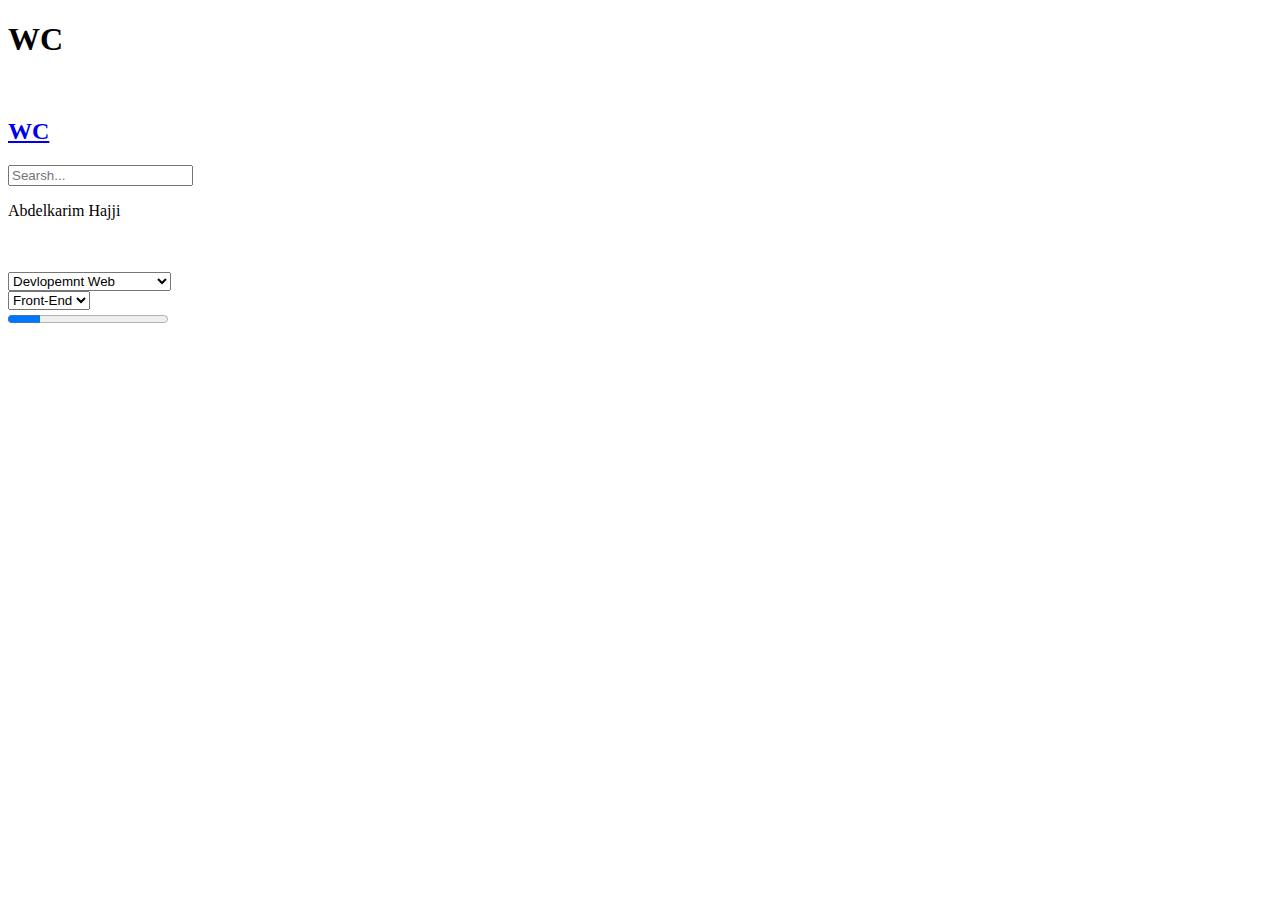
==== index.html @ f22e42e4 "firth Commit" ====
<!DOCTYPE html>
<html lang="en">
<head>
    <meta charset="UTF-8">
    <meta http-equiv="X-UA-Compatible" content="IE=edge">
    <meta name="viewport" content="width=device-width, initial-scale=1.0">
    <link rel="stylesheet" href="STYLE/index.css">
    <title>Waiting Coders</title>
</head>
<body>
    <div id="navbar">
        <h1 onclick="burger()">WC</h1>
    </div>
    <div id="navbar_2">
        <img src="IMAGES/close.ico" alt="" srcset=""onclick="burger_2()">
    </div>
    <div id="all_container">
        <div id="fixed_nav"></div>
        <div id="container">
            <div class="nav_empty">
                <a href="sgin_in.html"><div class="nav_empty_0"><h2 onclick="burger_2()">WC</h2></div></a>
                <div class="nav_empty_1"><input type="search" name="" id="" placeholder="Searsh..."></div>
                <div class="nav_empty_2"><p>Abdelkarim Hajji</p></div>
                <div class="nav_empty_3"><img src="IMAGES/ahajji.jpg" alt="" srcset=""></div>
            </div>
            <div class="container_level">
                <div class="level">
                        <div class="profile_student">
                            <img src="IMAGES/ahajji.jpg" alt="" srcset="">
                        </div>
                        <div class="name_progress">
                            <select name="selct" id="select">
                                <option value="Devlopemnt Web">Devlopemnt Web</option>
                                <option value="Devlopemnt Web">Devlopemnt Application</option>
                            </select>
                        </div> 
                        <div class="name_specific">
                            <select name="selct" id="select">
                                <option value="Devlopemnt Web">Front-End</option>
                                <option value="Devlopemnt Web">Back-End</option>
                            </select>
                        </div>
                        <div class="progress_level">
                            <progress value="20" max="100"data-text="Level - 15%" id="progress">30%</progress>
                        </div>
                    
                </div>
            </div>
        </div>
    </div>
    <script src="JS/main_profile.js"></script>
    <script>
    </script>
</body>
</html>
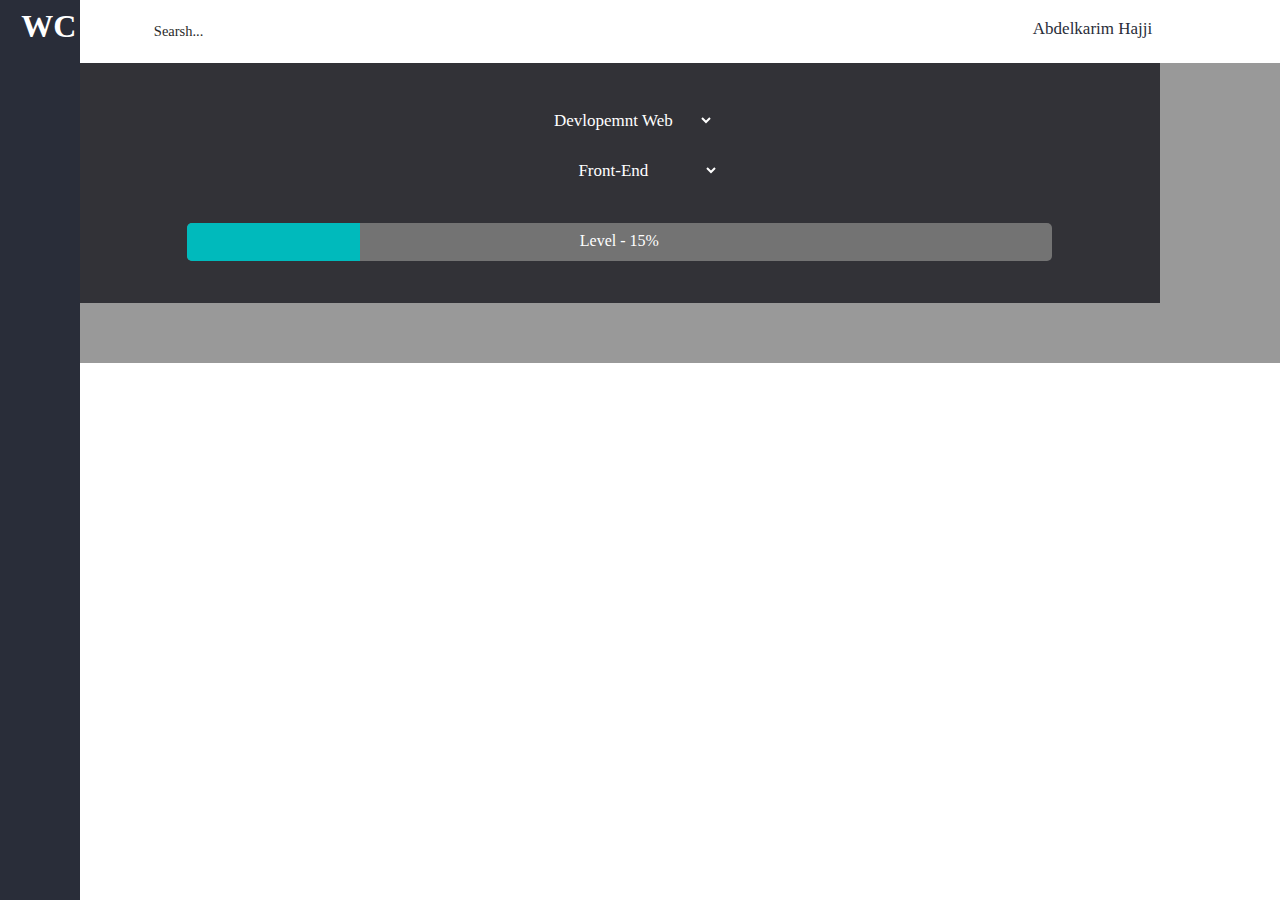
==== commit 9c8626dd: "sixth commit" ====
--- a/index.html
+++ b/index.html
@@ -18,9 +18,9 @@
         <div id="fixed_nav"></div>
         <div id="container">
             <div class="nav_empty">
-                <a href="sgin_in.html"><div class="nav_empty_0"><h2 onclick="burger_2()">WC</h2></div></a>
+                <div class="nav_empty_0"><h2 onclick="burger_2()">WC</h2></div>
                 <div class="nav_empty_1"><input type="search" name="" id="" placeholder="Searsh..."></div>
-                <div class="nav_empty_2"><p>Abdelkarim Hajji</p></div>
+                <div class="nav_empty_2"><a href="sgin_in.html"><p>Abdelkarim Hajji</p></a></div>
                 <div class="nav_empty_3"><img src="IMAGES/ahajji.jpg" alt="" srcset=""></div>
             </div>
             <div class="container_level">
--- a/STYLE/index.css
+++ b/STYLE/index.css
@@ -0,0 +1,422 @@
+@font-face
+{
+    font-family: "FiraCode";
+    src: url(fonts/FiraCode-Bold.ttf) format("truetype");
+    font-weight: bold;
+}
+@font-face
+{
+    font-family: "FiraCode";
+    src: url(fonts/FiraCode-Light.ttf) format("truetype");
+    font-weight: lighter;
+}
+@font-face
+{
+    font-family: "FiraCode";
+    src: url(fonts/FiraCode-Medium.ttf) format("truetype");
+    /* font Medium */
+    font-weight: 500;
+}
+@font-face
+{
+    font-family: "FiraCode";
+    src: url(fonts/FiraCode-Regular.ttf) format("truetype");
+    font-weight: normal;
+}
+@font-face
+{
+    font-family: "FiraCode";
+    src: url(fonts/FiraCode-SemiBold.ttf) format("truetype");
+    /* font Semi Bold */
+    font-weight: 600;
+}
+::placeholder {
+font-size: 14.5px;
+color: #2A2A2A; 
+}
+
+/* or, for legacy browsers */
+
+::-webkit-input-placeholder {
+font-size: 14.5px;
+color: #2A2A2A;
+}
+
+:-moz-placeholder { /* Firefox 18- */
+font-size: 14.5px; 
+color: #2A2A2A; 
+}
+
+::-moz-placeholder {  /* Firefox 19+ */
+font-size: 14.5px;  
+color: #2A2A2A;
+}
+
+:-ms-input-placeholder {  
+font-size: 14.5px; 
+color: #2A2A2A;
+}
+*
+{
+    margin: 0;
+    padding: 0;
+}
+#all_container
+{
+    display: flex;
+}
+#fixed_nav
+{
+        width: 84px;
+}
+#container
+{
+    width: 100%;
+    height: 100vh;
+}
+#navbar
+{
+    width: 280px;
+    height: 100vh;
+    background-color:#292d39;
+    position: absolute;
+    left:-200px;
+    display: block;
+    z-index: 5;
+}
+h1
+{
+    font-family: "FiraCode";
+    font-weight: bold;
+    color: #ffffff;
+    cursor: pointer;
+    margin-top: 3%;
+    margin-left: 79%;
+}
+#navbar_2
+{
+    display: none;
+}
+#navbar_2 img
+{
+    display: none;
+}
+/* Begin style nav empty */
+.nav_empty
+{
+    width: 100%;
+    height: 63px;
+    background-color: white;
+    display: flex;
+}
+.nav_empty_0
+{
+    display: none;
+}
+.nav_empty_1
+{
+    background-color: #ffffff;
+    width: 78%;
+    position: relative;
+}
+.nav_empty_1 input
+{
+    position: absolute;
+    border: 0px solid black;
+    height: 100%;
+    width: 100%;
+    padding-left:75px;
+    font-family: "FiraCode";
+    font-size: 15px;
+    background-image: url(../IMAGES/search-icon.ico);
+    background-repeat: no-repeat;
+    background-size: 40px 40px;
+    background-position: 20px 10px;
+}
+/* Begin clears the ‘X’ from Chrome */
+input[type="search"]::-webkit-search-decoration,
+input[type="search"]::-webkit-search-cancel-button,
+input[type="search"]::-webkit-search-results-button,
+input[type="search"]::-webkit-search-results-decoration { display: none; }
+/* finish  */
+.nav_empty_1 input:focus
+{
+    outline: 0;
+}
+.nav_empty_2
+{
+    background-color: #ffffff;
+    width: 15%;
+    text-align: center;
+    padding: 1.1em;
+    font-family: "FiraCode";
+    font-size: 17px;
+    font-weight:lighter;
+    color: #292d39;
+    cursor: pointer;
+}
+.nav_empty_3
+{
+    background-color: #ffffff;
+    width: 7%;
+    cursor: pointer;
+}
+.nav_empty_3 img
+{
+    display: block;
+    margin-left: auto;
+    margin-right: auto;
+    border-radius: 50%;
+    margin-top: 14%;
+    width: 40px;
+}
+.nav_empty a
+{
+    text-decoration: none;
+    color: #292d39;
+}
+/* finish style nav emty */
+
+/* Begin container_level */
+.container_level
+{
+    width: 100%;
+    height:   300px;
+    /* background-color: #292d39; */
+    background-image:linear-gradient(90deg, rgb(0, 0, 0, 0.4), rgb(0, 0, 0,0.4)), url(../IMAGES/binary_level.jpg);
+    background-repeat: no-repeat;
+    background-size:cover;
+    position: relative;
+}
+.level
+{
+    width: 90%;
+    height: 80%;
+    background-color: rgba(32,32,38,0.85);
+    position: absolute;
+}
+.profile_student
+{
+    display: none;
+}
+.name_progress
+{
+    width: 80%;
+    height: 50px;
+    margin: 0 auto;
+    margin-top: 35px;
+    
+}
+.name_progress select
+{
+    /* width: 20vw; */
+    height: 5vh;
+    display: block;
+    margin: 0 auto;
+    text-align: center;
+    background-color: transparent;
+    color: white;
+    font-family: "FiraCode";
+    font-size:17px;
+    border: none;
+    transition: 0.8s all;
+}
+.name_progress select:hover
+{
+    background-color: #292d39;
+    
+}
+.name_progress select option
+{
+    border: 1px solid black;
+    height: 100px;
+    background-color: #292d39;
+}
+.name_progress select option:hover
+{
+    background-color: #0a267c;
+}
+
+.name_progress select:focus
+{
+    outline: none;
+}
+.name_specific
+{
+    width: 80%;
+    height: 50px;
+    margin: 0 auto;
+}
+.name_specific select
+{
+    width: 200px;
+    height: 5vh;
+    display: block;
+    margin: 0 auto;
+    text-align: center;
+    background-color: transparent;
+    color: white;
+    font-family: "FiraCode";
+    font-size:17px;
+    border: none;
+    transition: 0.8s all;
+}
+.name_specific select:hover
+{
+    background-color: #292d39;
+    
+}
+.name_specific select option
+{
+    border: 1px solid black;
+    height: 100px;
+    background-color: #292d39;
+}
+.name_specific select option:hover
+{
+    background-color: #0a267c;
+}
+
+.name_specific select:focus
+{
+    outline: none;
+}
+/* Begin progresse */
+.progress_level
+{
+    width: 80%;
+    /* height: 20%; */
+    /* background-color: rgb(198, 126, 19); */
+    margin: 0 auto;
+    padding-top:25px;
+}
+#progress{
+    width: 100%;
+    height: 38px;
+    border-radius: 5%;
+    margin: 0 auto;
+    text-align:center;
+    display:block;
+    position:relative;
+    margin: 0 auto;
+    font-family: "FiraCode";
+    font-weight: lighter;
+}
+#progress:before {
+    content:attr(data-text);
+    position:absolute;
+    left:0;
+    right:0;
+    top: 8.5px;
+    color: white;
+}
+#progress::-webkit-progress-bar {
+    background-image: linear-gradient(90deg, rgb(0, 0, 0, 0.1), rgb(0, 0, 0,0.1));
+    border-radius: 5px;
+/* style rules */
+}
+#progress::-webkit-progress-value {
+    border-radius: 5px  0  0 5px;
+    background-color: rgb(0, 186, 188);
+/* style rules */
+}
+
+/* finsh progress */
+    @media  (max-width: 767px)
+    {
+        .profile_student
+        {
+            display: block;
+            /* background-color: #0a267c; */
+            width: 200px;
+            height: 200px;
+            margin: 0 auto;
+            margin-top: 2vh;
+        }
+        .profile_student img
+        {
+            width: 200px;
+            height: 200px;
+            border-radius: 50%;
+        }
+        .nav_empty_0
+        {
+            display: block;
+            padding: 40px;
+            position: relative;
+            background-color: #292d39;
+            cursor: pointer;
+        }
+        .nav_empty_0 h2
+        {
+            color: #ffffff;
+            font-family: "FiraCode";
+            font-weight: bold;
+            font-size: 32px;
+            position: absolute;
+            left: 22px;
+            bottom: 28px;
+        }
+        .nav_empty_3
+        {
+            display: none;
+        }
+        .nav_empty_2
+        {
+            width: 40%;
+            padding: 2.9%;
+        }
+        /*dsiplay none of backround image */
+        .container_level
+        {
+            background-image: none;
+            background-color: #202026;
+            height: 490px;
+        }
+        .level
+        {
+            width: 100%;
+            background-color: rgba(32,32,38,0.85);
+            position: absolute;
+        }
+        #fixed_nav
+        {
+            display: none;
+        }
+        #navbar
+        {
+            display: none;
+        }
+        #navbar_2
+        {
+            width: 100%;
+            height: 100vh;
+            background-color:#292d39;
+            position: absolute;
+            left:-100%;
+            display: block;
+            z-index: 5;
+        }
+        #navbar_2 img
+        {
+            width: 50px;
+            position: absolute;
+            left: 83%;
+            top: 2%;
+            cursor: pointer;
+            display: block;
+        }
+        
+    }
+    @media  (max-width: 282px)
+    {
+        #navbar_2 img
+        {
+            width: 50px;
+            position: absolute;
+            left: 78%;
+            top: 2%;
+            cursor: pointer;
+            display: block;
+        }
+    }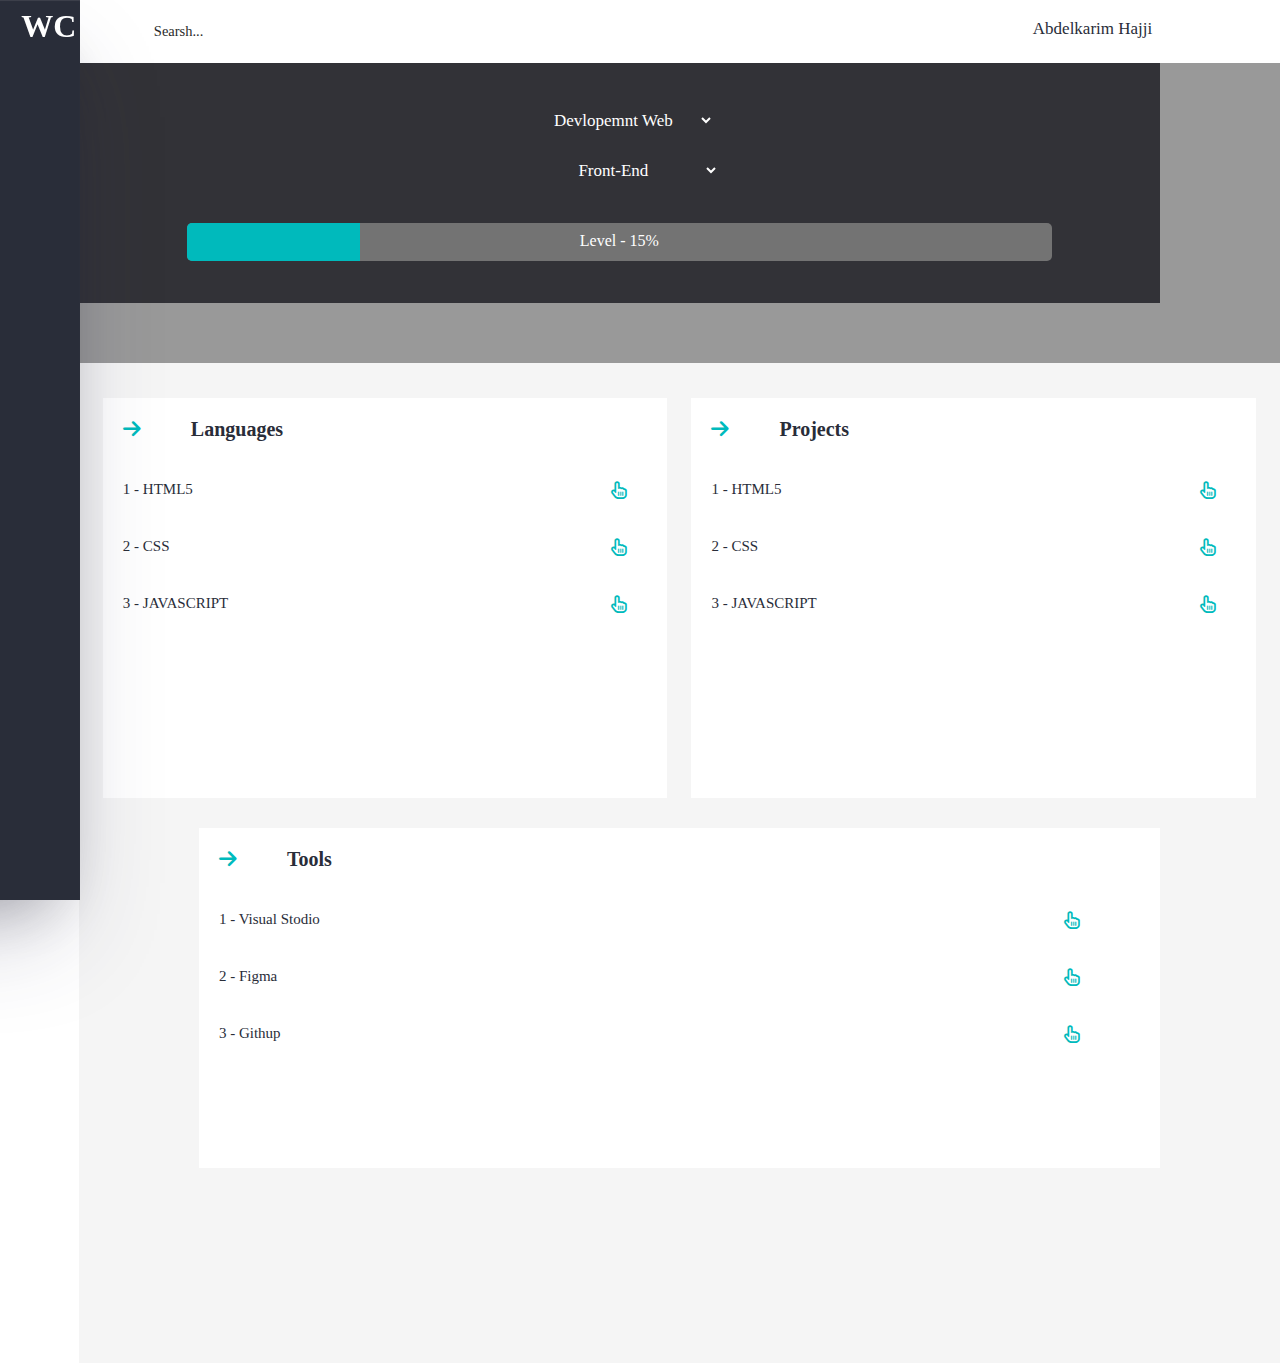
==== commit 8a352393: "adding tools" ====
--- a/index.html
+++ b/index.html
@@ -5,24 +5,38 @@
     <meta http-equiv="X-UA-Compatible" content="IE=edge">
     <meta name="viewport" content="width=device-width, initial-scale=1.0">
     <link rel="stylesheet" href="STYLE/index.css">
+    <link rel="stylesheet" href="STYLE/fontawesome/all.min.css">
+    <link rel="stylesheet" href="STYLE/fontawesome/fontawesome.min.css">
     <title>Waiting Coders</title>
 </head>
 <body>
+    <!-- Begin nav1 -->
     <div id="navbar">
         <h1 onclick="burger()">WC</h1>
     </div>
+    <!-- finish nav 1 -->
+    <!-- Begin nav 2 -->
     <div id="navbar_2">
         <img src="IMAGES/close.ico" alt="" srcset=""onclick="burger_2()">
     </div>
+    <!-- finish nav 2 -->
+
+    <!-- Begin all_container -->
     <div id="all_container">
+        <!-- Begin fixed nav -->
         <div id="fixed_nav"></div>
+        <!-- finish fixed nav -->
+        <!-- Begin container -->
         <div id="container">
+            <!-- Begin nav empty-->
             <div class="nav_empty">
                 <div class="nav_empty_0"><h2 onclick="burger_2()">WC</h2></div>
                 <div class="nav_empty_1"><input type="search" name="" id="" placeholder="Searsh..."></div>
-                <div class="nav_empty_2"><a href="sgin_in.html"><p>Abdelkarim Hajji</p></a></div>
+                <div class="nav_empty_2"><p>Abdelkarim Hajji</p></div>
                 <div class="nav_empty_3"><img src="IMAGES/ahajji.jpg" alt="" srcset=""></div>
             </div>
+            <!-- finish nav empty -->
+            <!-- Begin container_ level -->
             <div class="container_level">
                 <div class="level">
                         <div class="profile_student">
@@ -46,10 +60,48 @@
                     
                 </div>
             </div>
+            <div class="all_Established">
+                <div class="flex_1_Established">
+                    <div class="languges">
+                        <div class="title_langauges">
+                            <i class="fa-solid fa-arrow-right" style="display: inline;"></i><p style="display: inline;">Languages</p>
+                        </div>
+                        <div class="names_languages">
+                            <p><i class="fa-regular fa-hand-pointer"></i><span>1 - </span>HTML5</p>
+                            <p><i class="fa-regular fa-hand-pointer"></i><span>2 - </span>CSS</p>
+                            <p><i class="fa-regular fa-hand-pointer"></i><span>3 - </span>JAVASCRIPT</p>
+                        </div>
+                    </div>
+                    <div class="projects">
+                        <div class="title_projects">
+                            <i class="fa-solid fa-arrow-right" style="display: inline;"></i><p style="display: inline;">Projects</p>
+                        </div>
+                        <div class="names_projects">
+                            <p><i class="fa-regular fa-hand-pointer"></i><span>1 - </span>HTML5</p>
+                            <p><i class="fa-regular fa-hand-pointer"></i><span>2 - </span>CSS</p>
+                            <p><i class="fa-regular fa-hand-pointer"></i><span>3 - </span>JAVASCRIPT</p>
+                        </div>
+                    </div>
+                </div>
+                <!-- Begin tools -->
+                    <div class="contain_tools">
+                        <div class="tools">
+                            <div class="title_tools">
+                                <i class="fa-solid fa-arrow-right" style="display: inline;"></i><p style="display: inline;">Tools</p>
+                            </div>
+                            <div class="names_projects">
+                                <p><i class="fa-regular fa-hand-pointer"></i><span>1 - </span>Visual Stodio</p>
+                                <p><i class="fa-regular fa-hand-pointer"></i><span>2 - </span>Figma</p>
+                                <p><i class="fa-regular fa-hand-pointer"></i><span>3 - </span>Githup</p>
+                            </div>
+                        </div>
+                    </div>
+            </div>
+            <!-- finish container_level -->
         </div>
+        <!-- finish container -->
     </div>
+    <!-- finish all_container -->
     <script src="JS/main_profile.js"></script>
-    <script>
-    </script>
 </body>
 </html>--- a/STYLE/index.css
+++ b/STYLE/index.css
@@ -30,6 +30,25 @@
     /* font Semi Bold */
     font-weight: 600;
 }
+/* width */
+::-webkit-scrollbar {
+    width: 10px;
+  }
+  
+  /* Track */
+  ::-webkit-scrollbar-track {
+    background: #ffffff; 
+  }
+   
+  /* Handle */
+  ::-webkit-scrollbar-thumb {
+    background: rgb(0, 186, 188); 
+  }
+  
+  /* Handle on hover */
+  ::-webkit-scrollbar-thumb:hover {
+    background: rgb(0, 186, 188); 
+  }
 ::placeholder {
 font-size: 14.5px;
 color: #2A2A2A; 
@@ -77,12 +96,14 @@
 #navbar
 {
     width: 280px;
-    height: 100vh;
+    height: 100%;
     background-color:#292d39;
     position: absolute;
     left:-200px;
     display: block;
     z-index: 5;
+    position: fixed;
+    box-shadow: rgba(255, 255, 255, 0.1) 0px 1px 1px 0px inset, rgba(50, 50, 93, 0.25) 0px 50px 100px -20px, rgba(0, 0, 0, 0.3) 0px 30px 60px -30px;
 }
 h1
 {
@@ -170,23 +191,20 @@
     margin-top: 14%;
     width: 40px;
 }
-.nav_empty a
-{
-    text-decoration: none;
-    color: #292d39;
-}
 /* finish style nav emty */
 
 /* Begin container_level */
 .container_level
 {
     width: 100%;
-    height:   300px;
+    height:300px;
     /* background-color: #292d39; */
     background-image:linear-gradient(90deg, rgb(0, 0, 0, 0.4), rgb(0, 0, 0,0.4)), url(../IMAGES/binary_level.jpg);
     background-repeat: no-repeat;
     background-size:cover;
     position: relative;
+    box-sizing: border-box;
+    overflow: hidden;
 }
 .level
 {
@@ -322,6 +340,179 @@
 }
 
 /* finsh progress */
+
+/* Begin all_Established */
+.all_Established
+{
+    width: 100%;
+    height: 1000px;
+    background-color: #f5f5f5;
+}
+.flex_1_Established
+{
+    width: 100%;
+    height: auto;
+    display: flex;
+    box-sizing: border-box;
+    align-items: center;
+    justify-content: center; 
+    padding-top: 35px;  
+}
+.languges
+{
+    width: 47%;
+    height: 400px;
+    background-color: #ffffff;
+    box-sizing: border-box;
+}
+.title_langauges
+{
+    width: 100%;
+    box-sizing: border-box;
+    padding: 20px;
+    color: #292d39;
+    cursor: pointer;
+    transition: 1s;
+}
+.title_langauges p
+{
+    font-family: "FiraCode";
+    font-size: 20px;
+    font-weight:bold;
+    margin-left: 50px;
+}
+.title_langauges i
+{
+    font-size: 20px;
+    color:rgb(0, 186, 188);
+}
+.names_languages
+{
+    width:100%;
+    height: 342px;
+    position: relative;
+}
+.names_languages p
+{
+    background-color: #ffffff;
+    padding: 20px;
+    box-sizing: border-box;
+    font-family: "FiraCode";
+    font-size: 15px;
+    font-weight:500;
+    transition: 0.6s;
+    color: #292d39;
+    cursor: pointer;
+}
+.names_languages p:hover
+{
+    background-color: #f5f5f5;
+    color: black;
+}
+.names_languages i
+{
+    color: rgb(0, 186, 188);
+    position: absolute;
+    left: 90%;
+    font-size: 18px;
+}
+.projects
+{
+    width: 47%;
+    height: 400px;
+    background-color: #ffffff;
+    margin-left: 2%;
+    box-sizing: border-box;
+}
+.title_projects
+{
+    width: 100%;
+    box-sizing: border-box;
+    padding: 20px;
+    color: #292d39;
+    cursor: pointer;
+    transition: 1s;
+}
+.title_projects p
+{
+    font-family: "FiraCode";
+    font-size: 20px;
+    font-weight:bold;
+    margin-left: 50px;
+}
+.title_projects i
+{
+    font-size: 20px;
+    color:rgb(0, 186, 188);
+}
+.names_projects
+{
+    width: 100%;
+    height: 342px;
+    position: relative;
+}
+.names_projects p
+{
+    background-color: #ffffff;
+    padding: 20px;
+    box-sizing: border-box;
+    font-family: "FiraCode";
+    font-size: 15px;
+    font-weight:500;
+    transition: 0.6s;
+    color: #292d39;
+    cursor: pointer;
+}
+.names_projects p:hover
+{
+    background-color: #f5f5f5;
+    color: black;
+}
+.names_projects i
+{
+    color: rgb(0, 186, 188);
+    font-size: 18px;
+    position: absolute;
+    left: 90%;
+}
+/* Begin tools */
+
+.contain_tools
+{
+    width: 100%;
+    height: 400px;
+    display: flex;
+    justify-content: center;
+    align-items: center;
+}
+.tools
+{
+    width: 80%;
+    height: 340px;
+    background-color: white;
+}
+.title_tools
+{
+    width: 100%;
+    box-sizing: border-box;
+    padding: 20px;
+    color: #292d39;
+    cursor: pointer;
+    transition: 1s;
+}
+.title_tools p
+{
+    font-family: "FiraCode";
+    font-size: 20px;
+    font-weight:bold;
+    margin-left: 50px;
+}
+.title_tools i
+{
+    font-size: 20px;
+    color:rgb(0, 186, 188);
+}
+/* Finish all_Established */
     @media  (max-width: 767px)
     {
         .profile_student
@@ -406,7 +597,36 @@
             cursor: pointer;
             display: block;
         }
-        
+        /* Begin responcive Established */
+        .flex_1_Established
+        {
+            width: 100%;
+            height: auto;
+            display: flex;
+            box-sizing: border-box;
+            align-items:center;
+            justify-content: center;
+            flex-direction: column;  
+        }
+        .languges
+        {
+            width: 90%;
+            height: 400px;
+            background-color: #ffffff;
+            box-sizing: border-box;
+        }
+        .projects
+        {
+            background-color: #ffffff;
+            margin-top: 40px;
+            width: 90%;
+        }
+        .tools
+        {
+            width: 90%;
+            height: 340px;
+            background-color: white;
+        }
     }
     @media  (max-width: 282px)
     {
@@ -414,9 +634,21 @@
         {
             width: 50px;
             position: absolute;
-            left: 78%;
+            left: 72%;
             top: 2%;
             cursor: pointer;
             display: block;
         }
+        .container_level
+        {
+            width: 282px;
+        }
+        .projects
+        {
+            width: 282px;
+        }
+        .languges
+        {
+            width: 282px;
+        }
     }--- a/STYLE/fontawesome/all.min.css
+++ b/STYLE/fontawesome/all.min.css
@@ -0,0 +1,6 @@
+/*!
+ * Font Awesome Free 6.2.0 by @fontawesome - https://fontawesome.com
+ * License - https://fontawesome.com/license/free (Icons: CC BY 4.0, Fonts: SIL OFL 1.1, Code: MIT License)
+ * Copyright 2022 Fonticons, Inc.
+ */
+.fa{font-family:var(--fa-style-family,"Font Awesome 6 Free");font-weight:var(--fa-style,900)}.fa,.fa-brands,.fa-classic,.fa-regular,.fa-sharp,.fa-solid,.fab,.far,.fas{-moz-osx-font-smoothing:grayscale;-webkit-font-smoothing:antialiased;display:var(--fa-display,inline-block);font-style:normal;font-variant:normal;line-height:1;text-rendering:auto}.fa-classic,.fa-regular,.fa-solid,.far,.fas{font-family:"Font Awesome 6 Free"}.fa-brands,.fab{font-family:"Font Awesome 6 Brands"}.fa-1x{font-size:1em}.fa-2x{font-size:2em}.fa-3x{font-size:3em}.fa-4x{font-size:4em}.fa-5x{font-size:5em}.fa-6x{font-size:6em}.fa-7x{font-size:7em}.fa-8x{font-size:8em}.fa-9x{font-size:9em}.fa-10x{font-size:10em}.fa-2xs{font-size:.625em;line-height:.1em;vertical-align:.225em}.fa-xs{font-size:.75em;line-height:.08333em;vertical-align:.125em}.fa-sm{font-size:.875em;line-height:.07143em;vertical-align:.05357em}.fa-lg{font-size:1.25em;line-height:.05em;vertical-align:-.075em}.fa-xl{font-size:1.5em;line-height:.04167em;vertical-align:-.125em}.fa-2xl{font-size:2em;line-height:.03125em;vertical-align:-.1875em}.fa-fw{text-align:center;width:1.25em}.fa-ul{list-style-type:none;margin-left:var(--fa-li-margin,2.5em);padding-left:0}.fa-ul>li{position:relative}.fa-li{left:calc(var(--fa-li-width, 2em)*-1);position:absolute;text-align:center;width:var(--fa-li-width,2em);line-height:inherit}.fa-border{border-radius:var(--fa-border-radius,.1em);border:var(--fa-border-width,.08em) var(--fa-border-style,solid) var(--fa-border-color,#eee);padding:var(--fa-border-padding,.2em .25em .15em)}.fa-pull-left{float:left;margin-right:var(--fa-pull-margin,.3em)}.fa-pull-right{float:right;margin-left:var(--fa-pull-margin,.3em)}.fa-beat{-webkit-animation-name:fa-beat;animation-name:fa-beat;-webkit-animation-delay:var(--fa-animation-delay,0s);animation-delay:var(--fa-animation-delay,0s);-webkit-animation-direction:var(--fa-animation-direction,normal);animation-direction:var(--fa-animation-direction,normal);-webkit-animation-duration:var(--fa-animation-duration,1s);animation-duration:var(--fa-animation-duration,1s);-webkit-animation-iteration-count:var(--fa-animation-iteration-count,infinite);animation-iteration-count:var(--fa-animation-iteration-count,infinite);-webkit-animation-timing-function:var(--fa-animation-timing,ease-in-out);animation-timing-function:var(--fa-animation-timing,ease-in-out)}.fa-bounce{-webkit-animation-name:fa-bounce;animation-name:fa-bounce;-webkit-animation-delay:var(--fa-animation-delay,0s);animation-delay:var(--fa-animation-delay,0s);-webkit-animation-direction:var(--fa-animation-direction,normal);animation-direction:var(--fa-animation-direction,normal);-webkit-animation-duration:var(--fa-animation-duration,1s);animation-duration:var(--fa-animation-duration,1s);-webkit-animation-iteration-count:var(--fa-animation-iteration-count,infinite);animation-iteration-count:var(--fa-animation-iteration-count,infinite);-webkit-animation-timing-function:var(--fa-animation-timing,cubic-bezier(.28,.84,.42,1));animation-timing-function:var(--fa-animation-timing,cubic-bezier(.28,.84,.42,1))}.fa-fade{-webkit-animation-name:fa-fade;animation-name:fa-fade;-webkit-animation-iteration-count:var(--fa-animation-iteration-count,infinite);animation-iteration-count:var(--fa-animation-iteration-count,infinite);-webkit-animation-timing-function:var(--fa-animation-timing,cubic-bezier(.4,0,.6,1));animation-timing-function:var(--fa-animation-timing,cubic-bezier(.4,0,.6,1))}.fa-beat-fade,.fa-fade{-webkit-animation-delay:var(--fa-animation-delay,0s);animation-delay:var(--fa-animation-delay,0s);-webkit-animation-direction:var(--fa-animation-direction,normal);animation-direction:var(--fa-animation-direction,normal);-webkit-animation-duration:var(--fa-animation-duration,1s);animation-duration:var(--fa-animation-duration,1s)}.fa-beat-fade{-webkit-animation-name:fa-beat-fade;animation-name:fa-beat-fade;-webkit-animation-iteration-count:var(--fa-animation-iteration-count,infinite);animation-iteration-count:var(--fa-animation-iteration-count,infinite);-webkit-animation-timing-function:var(--fa-animation-timing,cubic-bezier(.4,0,.6,1));animation-timing-function:var(--fa-animation-timing,cubic-bezier(.4,0,.6,1))}.fa-flip{-webkit-animation-name:fa-flip;animation-name:fa-flip;-webkit-animation-delay:var(--fa-animation-delay,0s);animation-delay:var(--fa-animation-delay,0s);-webkit-animation-direction:var(--fa-animation-direction,normal);animation-direction:var(--fa-animation-direction,normal);-webkit-animation-duration:var(--fa-animation-duration,1s);animation-duration:var(--fa-animation-duration,1s);-webkit-animation-iteration-count:var(--fa-animation-iteration-count,infinite);animation-iteration-count:var(--fa-animation-iteration-count,infinite);-webkit-animation-timing-function:var(--fa-animation-timing,ease-in-out);animation-timing-function:var(--fa-animation-timing,ease-in-out)}.fa-shake{-webkit-animation-name:fa-shake;animation-name:fa-shake;-webkit-animation-duration:var(--fa-animation-duration,1s);animation-duration:var(--fa-animation-duration,1s);-webkit-animation-iteration-count:var(--fa-animation-iteration-count,infinite);animation-iteration-count:var(--fa-animation-iteration-count,infinite);-webkit-animation-timing-function:var(--fa-animation-timing,linear);animation-timing-function:var(--fa-animation-timing,linear)}.fa-shake,.fa-spin{-webkit-animation-delay:var(--fa-animation-delay,0s);animation-delay:var(--fa-animation-delay,0s);-webkit-animation-direction:var(--fa-animation-direction,normal);animation-direction:var(--fa-animation-direction,normal)}.fa-spin{-webkit-animation-name:fa-spin;animation-name:fa-spin;-webkit-animation-duration:var(--fa-animation-duration,2s);animation-duration:var(--fa-animation-duration,2s);-webkit-animation-iteration-count:var(--fa-animation-iteration-count,infinite);animation-iteration-count:var(--fa-animation-iteration-count,infinite);-webkit-animation-timing-function:var(--fa-animation-timing,linear);animation-timing-function:var(--fa-animation-timing,linear)}.fa-spin-reverse{--fa-animation-direction:reverse}.fa-pulse,.fa-spin-pulse{-webkit-animation-name:fa-spin;animation-name:fa-spin;-webkit-animation-direction:var(--fa-animation-direction,normal);animation-direction:var(--fa-animation-direction,normal);-webkit-animation-duration:var(--fa-animation-duration,1s);animation-duration:var(--fa-animation-duration,1s);-webkit-animation-iteration-count:var(--fa-animation-iteration-count,infinite);animation-iteration-count:var(--fa-animation-iteration-count,infinite);-webkit-animation-timing-function:var(--fa-animation-timing,steps(8));animation-timing-function:var(--fa-animation-timing,steps(8))}@media (prefers-reduced-motion:reduce){.fa-beat,.fa-beat-fade,.fa-bounce,.fa-fade,.fa-flip,.fa-pulse,.fa-shake,.fa-spin,.fa-spin-pulse{-webkit-animation-delay:-1ms;animation-delay:-1ms;-webkit-animation-duration:1ms;animation-duration:1ms;-webkit-animation-iteration-count:1;animation-iteration-count:1;transition-delay:0s;transition-duration:0s}}@-webkit-keyframes fa-beat{0%,90%{-webkit-transform:scale(1);transform:scale(1)}45%{-webkit-transform:scale(var(--fa-beat-scale,1.25));transform:scale(var(--fa-beat-scale,1.25))}}@keyframes fa-beat{0%,90%{-webkit-transform:scale(1);transform:scale(1)}45%{-webkit-transform:scale(var(--fa-beat-scale,1.25));transform:scale(var(--fa-beat-scale,1.25))}}@-webkit-keyframes fa-bounce{0%{-webkit-transform:scale(1) translateY(0);transform:scale(1) translateY(0)}10%{-webkit-transform:scale(var(--fa-bounce-start-scale-x,1.1),var(--fa-bounce-start-scale-y,.9)) translateY(0);transform:scale(var(--fa-bounce-start-scale-x,1.1),var(--fa-bounce-start-scale-y,.9)) translateY(0)}30%{-webkit-transform:scale(var(--fa-bounce-jump-scale-x,.9),var(--fa-bounce-jump-scale-y,1.1)) translateY(var(--fa-bounce-height,-.5em));transform:scale(var(--fa-bounce-jump-scale-x,.9),var(--fa-bounce-jump-scale-y,1.1)) translateY(var(--fa-bounce-height,-.5em))}50%{-webkit-transform:scale(var(--fa-bounce-land-scale-x,1.05),var(--fa-bounce-land-scale-y,.95)) translateY(0);transform:scale(var(--fa-bounce-land-scale-x,1.05),var(--fa-bounce-land-scale-y,.95)) translateY(0)}57%{-webkit-transform:scale(1) translateY(var(--fa-bounce-rebound,-.125em));transform:scale(1) translateY(var(--fa-bounce-rebound,-.125em))}64%{-webkit-transform:scale(1) translateY(0);transform:scale(1) translateY(0)}to{-webkit-transform:scale(1) translateY(0);transform:scale(1) translateY(0)}}@keyframes fa-bounce{0%{-webkit-transform:scale(1) translateY(0);transform:scale(1) translateY(0)}10%{-webkit-transform:scale(var(--fa-bounce-start-scale-x,1.1),var(--fa-bounce-start-scale-y,.9)) translateY(0);transform:scale(var(--fa-bounce-start-scale-x,1.1),var(--fa-bounce-start-scale-y,.9)) translateY(0)}30%{-webkit-transform:scale(var(--fa-bounce-jump-scale-x,.9),var(--fa-bounce-jump-scale-y,1.1)) translateY(var(--fa-bounce-height,-.5em));transform:scale(var(--fa-bounce-jump-scale-x,.9),var(--fa-bounce-jump-scale-y,1.1)) translateY(var(--fa-bounce-height,-.5em))}50%{-webkit-transform:scale(var(--fa-bounce-land-scale-x,1.05),var(--fa-bounce-land-scale-y,.95)) translateY(0);transform:scale(var(--fa-bounce-land-scale-x,1.05),var(--fa-bounce-land-scale-y,.95)) translateY(0)}57%{-webkit-transform:scale(1) translateY(var(--fa-bounce-rebound,-.125em));transform:scale(1) translateY(var(--fa-bounce-rebound,-.125em))}64%{-webkit-transform:scale(1) translateY(0);transform:scale(1) translateY(0)}to{-webkit-transform:scale(1) translateY(0);transform:scale(1) translateY(0)}}@-webkit-keyframes fa-fade{50%{opacity:var(--fa-fade-opacity,.4)}}@keyframes fa-fade{50%{opacity:var(--fa-fade-opacity,.4)}}@-webkit-keyframes fa-beat-fade{0%,to{opacity:var(--fa-beat-fade-opacity,.4);-webkit-transform:scale(1);transform:scale(1)}50%{opacity:1;-webkit-transform:scale(var(--fa-beat-fade-scale,1.125));transform:scale(var(--fa-beat-fade-scale,1.125))}}@keyframes fa-beat-fade{0%,to{opacity:var(--fa-beat-fade-opacity,.4);-webkit-transform:scale(1);transform:scale(1)}50%{opacity:1;-webkit-transform:scale(var(--fa-beat-fade-scale,1.125));transform:scale(var(--fa-beat-fade-scale,1.125))}}@-webkit-keyframes fa-flip{50%{-webkit-transform:rotate3d(var(--fa-flip-x,0),var(--fa-flip-y,1),var(--fa-flip-z,0),var(--fa-flip-angle,-180deg));transform:rotate3d(var(--fa-flip-x,0),var(--fa-flip-y,1),var(--fa-flip-z,0),var(--fa-flip-angle,-180deg))}}@keyframes fa-flip{50%{-webkit-transform:rotate3d(var(--fa-flip-x,0),var(--fa-flip-y,1),var(--fa-flip-z,0),var(--fa-flip-angle,-180deg));transform:rotate3d(var(--fa-flip-x,0),var(--fa-flip-y,1),var(--fa-flip-z,0),var(--fa-flip-angle,-180deg))}}@-webkit-keyframes fa-shake{0%{-webkit-transform:rotate(-15deg);transform:rotate(-15deg)}4%{-webkit-transform:rotate(15deg);transform:rotate(15deg)}8%,24%{-webkit-transform:rotate(-18deg);transform:rotate(-18deg)}12%,28%{-webkit-transform:rotate(18deg);transform:rotate(18deg)}16%{-webkit-transform:rotate(-22deg);transform:rotate(-22deg)}20%{-webkit-transform:rotate(22deg);transform:rotate(22deg)}32%{-webkit-transform:rotate(-12deg);transform:rotate(-12deg)}36%{-webkit-transform:rotate(12deg);transform:rotate(12deg)}40%,to{-webkit-transform:rotate(0deg);transform:rotate(0deg)}}@keyframes fa-shake{0%{-webkit-transform:rotate(-15deg);transform:rotate(-15deg)}4%{-webkit-transform:rotate(15deg);transform:rotate(15deg)}8%,24%{-webkit-transform:rotate(-18deg);transform:rotate(-18deg)}12%,28%{-webkit-transform:rotate(18deg);transform:rotate(18deg)}16%{-webkit-transform:rotate(-22deg);transform:rotate(-22deg)}20%{-webkit-transform:rotate(22deg);transform:rotate(22deg)}32%{-webkit-transform:rotate(-12deg);transform:rotate(-12deg)}36%{-webkit-transform:rotate(12deg);transform:rotate(12deg)}40%,to{-webkit-transform:rotate(0deg);transform:rotate(0deg)}}@-webkit-keyframes fa-spin{0%{-webkit-transform:rotate(0deg);transform:rotate(0deg)}to{-webkit-transform:rotate(1turn);transform:rotate(1turn)}}@keyframes fa-spin{0%{-webkit-transform:rotate(0deg);transform:rotate(0deg)}to{-webkit-transform:rotate(1turn);transform:rotate(1turn)}}.fa-rotate-90{-webkit-transform:rotate(90deg);transform:rotate(90deg)}.fa-rotate-180{-webkit-transform:rotate(180deg);transform:rotate(180deg)}.fa-rotate-270{-webkit-transform:rotate(270deg);transform:rotate(270deg)}.fa-flip-horizontal{-webkit-transform:scaleX(-1);transform:scaleX(-1)}.fa-flip-vertical{-webkit-transform:scaleY(-1);transform:scaleY(-1)}.fa-flip-both,.fa-flip-horizontal.fa-flip-vertical{-webkit-transform:scale(-1);transform:scale(-1)}.fa-rotate-by{-webkit-transform:rotate(var(--fa-rotate-angle,none));transform:rotate(var(--fa-rotate-angle,none))}.fa-stack{display:inline-block;height:2em;line-height:2em;position:relative;vertical-align:middle;width:2.5em}.fa-stack-1x,.fa-stack-2x{left:0;position:absolute;text-align:center;width:100%;z-index:var(--fa-stack-z-index,auto)}.fa-stack-1x{line-height:inherit}.fa-stack-2x{font-size:2em}.fa-inverse{color:var(--fa-inverse,#fff)}.fa-0:before{content:"\30"}.fa-1:before{content:"\31"}.fa-2:before{content:"\32"}.fa-3:before{content:"\33"}.fa-4:before{content:"\34"}.fa-5:before{content:"\35"}.fa-6:before{content:"\36"}.fa-7:before{content:"\37"}.fa-8:before{content:"\38"}.fa-9:before{content:"\39"}.fa-fill-drip:before{content:"\f576"}.fa-arrows-to-circle:before{content:"\e4bd"}.fa-chevron-circle-right:before,.fa-circle-chevron-right:before{content:"\f138"}.fa-at:before{content:"\40"}.fa-trash-alt:before,.fa-trash-can:before{content:"\f2ed"}.fa-text-height:before{content:"\f034"}.fa-user-times:before,.fa-user-xmark:before{content:"\f235"}.fa-stethoscope:before{content:"\f0f1"}.fa-comment-alt:before,.fa-message:before{content:"\f27a"}.fa-info:before{content:"\f129"}.fa-compress-alt:before,.fa-down-left-and-up-right-to-center:before{content:"\f422"}.fa-explosion:before{content:"\e4e9"}.fa-file-alt:before,.fa-file-lines:before,.fa-file-text:before{content:"\f15c"}.fa-wave-square:before{content:"\f83e"}.fa-ring:before{content:"\f70b"}.fa-building-un:before{content:"\e4d9"}.fa-dice-three:before{content:"\f527"}.fa-calendar-alt:before,.fa-calendar-days:before{content:"\f073"}.fa-anchor-circle-check:before{content:"\e4aa"}.fa-building-circle-arrow-right:before{content:"\e4d1"}.fa-volleyball-ball:before,.fa-volleyball:before{content:"\f45f"}.fa-arrows-up-to-line:before{content:"\e4c2"}.fa-sort-desc:before,.fa-sort-down:before{content:"\f0dd"}.fa-circle-minus:before,.fa-minus-circle:before{content:"\f056"}.fa-door-open:before{content:"\f52b"}.fa-right-from-bracket:before,.fa-sign-out-alt:before{content:"\f2f5"}.fa-atom:before{content:"\f5d2"}.fa-soap:before{content:"\e06e"}.fa-heart-music-camera-bolt:before,.fa-icons:before{content:"\f86d"}.fa-microphone-alt-slash:before,.fa-microphone-lines-slash:before{content:"\f539"}.fa-bridge-circle-check:before{content:"\e4c9"}.fa-pump-medical:before{content:"\e06a"}.fa-fingerprint:before{content:"\f577"}.fa-hand-point-right:before{content:"\f0a4"}.fa-magnifying-glass-location:before,.fa-search-location:before{content:"\f689"}.fa-forward-step:before,.fa-step-forward:before{content:"\f051"}.fa-face-smile-beam:before,.fa-smile-beam:before{content:"\f5b8"}.fa-flag-checkered:before{content:"\f11e"}.fa-football-ball:before,.fa-football:before{content:"\f44e"}.fa-school-circle-exclamation:before{content:"\e56c"}.fa-crop:before{content:"\f125"}.fa-angle-double-down:before,.fa-angles-down:before{content:"\f103"}.fa-users-rectangle:before{content:"\e594"}.fa-people-roof:before{content:"\e537"}.fa-people-line:before{content:"\e534"}.fa-beer-mug-empty:before,.fa-beer:before{content:"\f0fc"}.fa-diagram-predecessor:before{content:"\e477"}.fa-arrow-up-long:before,.fa-long-arrow-up:before{content:"\f176"}.fa-burn:before,.fa-fire-flame-simple:before{content:"\f46a"}.fa-male:before,.fa-person:before{content:"\f183"}.fa-laptop:before{content:"\f109"}.fa-file-csv:before{content:"\f6dd"}.fa-menorah:before{content:"\f676"}.fa-truck-plane:before{content:"\e58f"}.fa-record-vinyl:before{content:"\f8d9"}.fa-face-grin-stars:before,.fa-grin-stars:before{content:"\f587"}.fa-bong:before{content:"\f55c"}.fa-pastafarianism:before,.fa-spaghetti-monster-flying:before{content:"\f67b"}.fa-arrow-down-up-across-line:before{content:"\e4af"}.fa-spoon:before,.fa-utensil-spoon:before{content:"\f2e5"}.fa-jar-wheat:before{content:"\e517"}.fa-envelopes-bulk:before,.fa-mail-bulk:before{content:"\f674"}.fa-file-circle-exclamation:before{content:"\e4eb"}.fa-circle-h:before,.fa-hospital-symbol:before{content:"\f47e"}.fa-pager:before{content:"\f815"}.fa-address-book:before,.fa-contact-book:before{content:"\f2b9"}.fa-strikethrough:before{content:"\f0cc"}.fa-k:before{content:"\4b"}.fa-landmark-flag:before{content:"\e51c"}.fa-pencil-alt:before,.fa-pencil:before{content:"\f303"}.fa-backward:before{content:"\f04a"}.fa-caret-right:before{content:"\f0da"}.fa-comments:before{content:"\f086"}.fa-file-clipboard:before,.fa-paste:before{content:"\f0ea"}.fa-code-pull-request:before{content:"\e13c"}.fa-clipboard-list:before{content:"\f46d"}.fa-truck-loading:before,.fa-truck-ramp-box:before{content:"\f4de"}.fa-user-check:before{content:"\f4fc"}.fa-vial-virus:before{content:"\e597"}.fa-sheet-plastic:before{content:"\e571"}.fa-blog:before{content:"\f781"}.fa-user-ninja:before{content:"\f504"}.fa-person-arrow-up-from-line:before{content:"\e539"}.fa-scroll-torah:before,.fa-torah:before{content:"\f6a0"}.fa-broom-ball:before,.fa-quidditch-broom-ball:before,.fa-quidditch:before{content:"\f458"}.fa-toggle-off:before{content:"\f204"}.fa-archive:before,.fa-box-archive:before{content:"\f187"}.fa-person-drowning:before{content:"\e545"}.fa-arrow-down-9-1:before,.fa-sort-numeric-desc:before,.fa-sort-numeric-down-alt:before{content:"\f886"}.fa-face-grin-tongue-squint:before,.fa-grin-tongue-squint:before{content:"\f58a"}.fa-spray-can:before{content:"\f5bd"}.fa-truck-monster:before{content:"\f63b"}.fa-w:before{content:"\57"}.fa-earth-africa:before,.fa-globe-africa:before{content:"\f57c"}.fa-rainbow:before{content:"\f75b"}.fa-circle-notch:before{content:"\f1ce"}.fa-tablet-alt:before,.fa-tablet-screen-button:before{content:"\f3fa"}.fa-paw:before{content:"\f1b0"}.fa-cloud:before{content:"\f0c2"}.fa-trowel-bricks:before{content:"\e58a"}.fa-face-flushed:before,.fa-flushed:before{content:"\f579"}.fa-hospital-user:before{content:"\f80d"}.fa-tent-arrow-left-right:before{content:"\e57f"}.fa-gavel:before,.fa-legal:before{content:"\f0e3"}.fa-binoculars:before{content:"\f1e5"}.fa-microphone-slash:before{content:"\f131"}.fa-box-tissue:before{content:"\e05b"}.fa-motorcycle:before{content:"\f21c"}.fa-bell-concierge:before,.fa-concierge-bell:before{content:"\f562"}.fa-pen-ruler:before,.fa-pencil-ruler:before{content:"\f5ae"}.fa-people-arrows-left-right:before,.fa-people-arrows:before{content:"\e068"}.fa-mars-and-venus-burst:before{content:"\e523"}.fa-caret-square-right:before,.fa-square-caret-right:before{content:"\f152"}.fa-cut:before,.fa-scissors:before{content:"\f0c4"}.fa-sun-plant-wilt:before{content:"\e57a"}.fa-toilets-portable:before{content:"\e584"}.fa-hockey-puck:before{content:"\f453"}.fa-table:before{content:"\f0ce"}.fa-magnifying-glass-arrow-right:before{content:"\e521"}.fa-digital-tachograph:before,.fa-tachograph-digital:before{content:"\f566"}.fa-users-slash:before{content:"\e073"}.fa-clover:before{content:"\e139"}.fa-mail-reply:before,.fa-reply:before{content:"\f3e5"}.fa-star-and-crescent:before{content:"\f699"}.fa-house-fire:before{content:"\e50c"}.fa-minus-square:before,.fa-square-minus:before{content:"\f146"}.fa-helicopter:before{content:"\f533"}.fa-compass:before{content:"\f14e"}.fa-caret-square-down:before,.fa-square-caret-down:before{content:"\f150"}.fa-file-circle-question:before{content:"\e4ef"}.fa-laptop-code:before{content:"\f5fc"}.fa-swatchbook:before{content:"\f5c3"}.fa-prescription-bottle:before{content:"\f485"}.fa-bars:before,.fa-navicon:before{content:"\f0c9"}.fa-people-group:before{content:"\e533"}.fa-hourglass-3:before,.fa-hourglass-end:before{content:"\f253"}.fa-heart-broken:before,.fa-heart-crack:before{content:"\f7a9"}.fa-external-link-square-alt:before,.fa-square-up-right:before{content:"\f360"}.fa-face-kiss-beam:before,.fa-kiss-beam:before{content:"\f597"}.fa-film:before{content:"\f008"}.fa-ruler-horizontal:before{content:"\f547"}.fa-people-robbery:before{content:"\e536"}.fa-lightbulb:before{content:"\f0eb"}.fa-caret-left:before{content:"\f0d9"}.fa-circle-exclamation:before,.fa-exclamation-circle:before{content:"\f06a"}.fa-school-circle-xmark:before{content:"\e56d"}.fa-arrow-right-from-bracket:before,.fa-sign-out:before{content:"\f08b"}.fa-chevron-circle-down:before,.fa-circle-chevron-down:before{content:"\f13a"}.fa-unlock-alt:before,.fa-unlock-keyhole:before{content:"\f13e"}.fa-cloud-showers-heavy:before{content:"\f740"}.fa-headphones-alt:before,.fa-headphones-simple:before{content:"\f58f"}.fa-sitemap:before{content:"\f0e8"}.fa-circle-dollar-to-slot:before,.fa-donate:before{content:"\f4b9"}.fa-memory:before{content:"\f538"}.fa-road-spikes:before{content:"\e568"}.fa-fire-burner:before{content:"\e4f1"}.fa-flag:before{content:"\f024"}.fa-hanukiah:before{content:"\f6e6"}.fa-feather:before{content:"\f52d"}.fa-volume-down:before,.fa-volume-low:before{content:"\f027"}.fa-comment-slash:before{content:"\f4b3"}.fa-cloud-sun-rain:before{content:"\f743"}.fa-compress:before{content:"\f066"}.fa-wheat-alt:before,.fa-wheat-awn:before{content:"\e2cd"}.fa-ankh:before{content:"\f644"}.fa-hands-holding-child:before{content:"\e4fa"}.fa-asterisk:before{content:"\2a"}.fa-check-square:before,.fa-square-check:before{content:"\f14a"}.fa-peseta-sign:before{content:"\e221"}.fa-header:before,.fa-heading:before{content:"\f1dc"}.fa-ghost:before{content:"\f6e2"}.fa-list-squares:before,.fa-list:before{content:"\f03a"}.fa-phone-square-alt:before,.fa-square-phone-flip:before{content:"\f87b"}.fa-cart-plus:before{content:"\f217"}.fa-gamepad:before{content:"\f11b"}.fa-circle-dot:before,.fa-dot-circle:before{content:"\f192"}.fa-dizzy:before,.fa-face-dizzy:before{content:"\f567"}.fa-egg:before{content:"\f7fb"}.fa-house-medical-circle-xmark:before{content:"\e513"}.fa-campground:before{content:"\f6bb"}.fa-folder-plus:before{content:"\f65e"}.fa-futbol-ball:before,.fa-futbol:before,.fa-soccer-ball:before{content:"\f1e3"}.fa-paint-brush:before,.fa-paintbrush:before{content:"\f1fc"}.fa-lock:before{content:"\f023"}.fa-gas-pump:before{content:"\f52f"}.fa-hot-tub-person:before,.fa-hot-tub:before{content:"\f593"}.fa-map-location:before,.fa-map-marked:before{content:"\f59f"}.fa-house-flood-water:before{content:"\e50e"}.fa-tree:before{content:"\f1bb"}.fa-bridge-lock:before{content:"\e4cc"}.fa-sack-dollar:before{content:"\f81d"}.fa-edit:before,.fa-pen-to-square:before{content:"\f044"}.fa-car-side:before{content:"\f5e4"}.fa-share-alt:before,.fa-share-nodes:before{content:"\f1e0"}.fa-heart-circle-minus:before{content:"\e4ff"}.fa-hourglass-2:before,.fa-hourglass-half:before{content:"\f252"}.fa-microscope:before{content:"\f610"}.fa-sink:before{content:"\e06d"}.fa-bag-shopping:before,.fa-shopping-bag:before{content:"\f290"}.fa-arrow-down-z-a:before,.fa-sort-alpha-desc:before,.fa-sort-alpha-down-alt:before{content:"\f881"}.fa-mitten:before{content:"\f7b5"}.fa-person-rays:before{content:"\e54d"}.fa-users:before{content:"\f0c0"}.fa-eye-slash:before{content:"\f070"}.fa-flask-vial:before{content:"\e4f3"}.fa-hand-paper:before,.fa-hand:before{content:"\f256"}.fa-om:before{content:"\f679"}.fa-worm:before{content:"\e599"}.fa-house-circle-xmark:before{content:"\e50b"}.fa-plug:before{content:"\f1e6"}.fa-chevron-up:before{content:"\f077"}.fa-hand-spock:before{content:"\f259"}.fa-stopwatch:before{content:"\f2f2"}.fa-face-kiss:before,.fa-kiss:before{content:"\f596"}.fa-bridge-circle-xmark:before{content:"\e4cb"}.fa-face-grin-tongue:before,.fa-grin-tongue:before{content:"\f589"}.fa-chess-bishop:before{content:"\f43a"}.fa-face-grin-wink:before,.fa-grin-wink:before{content:"\f58c"}.fa-deaf:before,.fa-deafness:before,.fa-ear-deaf:before,.fa-hard-of-hearing:before{content:"\f2a4"}.fa-road-circle-check:before{content:"\e564"}.fa-dice-five:before{content:"\f523"}.fa-rss-square:before,.fa-square-rss:before{content:"\f143"}.fa-land-mine-on:before{content:"\e51b"}.fa-i-cursor:before{content:"\f246"}.fa-stamp:before{content:"\f5bf"}.fa-stairs:before{content:"\e289"}.fa-i:before{content:"\49"}.fa-hryvnia-sign:before,.fa-hryvnia:before{content:"\f6f2"}.fa-pills:before{content:"\f484"}.fa-face-grin-wide:before,.fa-grin-alt:before{content:"\f581"}.fa-tooth:before{content:"\f5c9"}.fa-v:before{content:"\56"}.fa-bicycle:before{content:"\f206"}.fa-rod-asclepius:before,.fa-rod-snake:before,.fa-staff-aesculapius:before,.fa-staff-snake:before{content:"\e579"}.fa-head-side-cough-slash:before{content:"\e062"}.fa-ambulance:before,.fa-truck-medical:before{content:"\f0f9"}.fa-wheat-awn-circle-exclamation:before{content:"\e598"}.fa-snowman:before{content:"\f7d0"}.fa-mortar-pestle:before{content:"\f5a7"}.fa-road-barrier:before{content:"\e562"}.fa-school:before{content:"\f549"}.fa-igloo:before{content:"\f7ae"}.fa-joint:before{content:"\f595"}.fa-angle-right:before{content:"\f105"}.fa-horse:before{content:"\f6f0"}.fa-q:before{content:"\51"}.fa-g:before{content:"\47"}.fa-notes-medical:before{content:"\f481"}.fa-temperature-2:before,.fa-temperature-half:before,.fa-thermometer-2:before,.fa-thermometer-half:before{content:"\f2c9"}.fa-dong-sign:before{content:"\e169"}.fa-capsules:before{content:"\f46b"}.fa-poo-bolt:before,.fa-poo-storm:before{content:"\f75a"}.fa-face-frown-open:before,.fa-frown-open:before{content:"\f57a"}.fa-hand-point-up:before{content:"\f0a6"}.fa-money-bill:before{content:"\f0d6"}.fa-bookmark:before{content:"\f02e"}.fa-align-justify:before{content:"\f039"}.fa-umbrella-beach:before{content:"\f5ca"}.fa-helmet-un:before{content:"\e503"}.fa-bullseye:before{content:"\f140"}.fa-bacon:before{content:"\f7e5"}.fa-hand-point-down:before{content:"\f0a7"}.fa-arrow-up-from-bracket:before{content:"\e09a"}.fa-folder-blank:before,.fa-folder:before{content:"\f07b"}.fa-file-medical-alt:before,.fa-file-waveform:before{content:"\f478"}.fa-radiation:before{content:"\f7b9"}.fa-chart-simple:before{content:"\e473"}.fa-mars-stroke:before{content:"\f229"}.fa-vial:before{content:"\f492"}.fa-dashboard:before,.fa-gauge-med:before,.fa-gauge:before,.fa-tachometer-alt-average:before{content:"\f624"}.fa-magic-wand-sparkles:before,.fa-wand-magic-sparkles:before{content:"\e2ca"}.fa-e:before{content:"\45"}.fa-pen-alt:before,.fa-pen-clip:before{content:"\f305"}.fa-bridge-circle-exclamation:before{content:"\e4ca"}.fa-user:before{content:"\f007"}.fa-school-circle-check:before{content:"\e56b"}.fa-dumpster:before{content:"\f793"}.fa-shuttle-van:before,.fa-van-shuttle:before{content:"\f5b6"}.fa-building-user:before{content:"\e4da"}.fa-caret-square-left:before,.fa-square-caret-left:before{content:"\f191"}.fa-highlighter:before{content:"\f591"}.fa-key:before{content:"\f084"}.fa-bullhorn:before{content:"\f0a1"}.fa-globe:before{content:"\f0ac"}.fa-synagogue:before{content:"\f69b"}.fa-person-half-dress:before{content:"\e548"}.fa-road-bridge:before{content:"\e563"}.fa-location-arrow:before{content:"\f124"}.fa-c:before{content:"\43"}.fa-tablet-button:before{content:"\f10a"}.fa-building-lock:before{content:"\e4d6"}.fa-pizza-slice:before{content:"\f818"}.fa-money-bill-wave:before{content:"\f53a"}.fa-area-chart:before,.fa-chart-area:before{content:"\f1fe"}.fa-house-flag:before{content:"\e50d"}.fa-person-circle-minus:before{content:"\e540"}.fa-ban:before,.fa-cancel:before{content:"\f05e"}.fa-camera-rotate:before{content:"\e0d8"}.fa-air-freshener:before,.fa-spray-can-sparkles:before{content:"\f5d0"}.fa-star:before{content:"\f005"}.fa-repeat:before{content:"\f363"}.fa-cross:before{content:"\f654"}.fa-box:before{content:"\f466"}.fa-venus-mars:before{content:"\f228"}.fa-arrow-pointer:before,.fa-mouse-pointer:before{content:"\f245"}.fa-expand-arrows-alt:before,.fa-maximize:before{content:"\f31e"}.fa-charging-station:before{content:"\f5e7"}.fa-shapes:before,.fa-triangle-circle-square:before{content:"\f61f"}.fa-random:before,.fa-shuffle:before{content:"\f074"}.fa-person-running:before,.fa-running:before{content:"\f70c"}.fa-mobile-retro:before{content:"\e527"}.fa-grip-lines-vertical:before{content:"\f7a5"}.fa-spider:before{content:"\f717"}.fa-hands-bound:before{content:"\e4f9"}.fa-file-invoice-dollar:before{content:"\f571"}.fa-plane-circle-exclamation:before{content:"\e556"}.fa-x-ray:before{content:"\f497"}.fa-spell-check:before{content:"\f891"}.fa-slash:before{content:"\f715"}.fa-computer-mouse:before,.fa-mouse:before{content:"\f8cc"}.fa-arrow-right-to-bracket:before,.fa-sign-in:before{content:"\f090"}.fa-shop-slash:before,.fa-store-alt-slash:before{content:"\e070"}.fa-server:before{content:"\f233"}.fa-virus-covid-slash:before{content:"\e4a9"}.fa-shop-lock:before{content:"\e4a5"}.fa-hourglass-1:before,.fa-hourglass-start:before{content:"\f251"}.fa-blender-phone:before{content:"\f6b6"}.fa-building-wheat:before{content:"\e4db"}.fa-person-breastfeeding:before{content:"\e53a"}.fa-right-to-bracket:before,.fa-sign-in-alt:before{content:"\f2f6"}.fa-venus:before{content:"\f221"}.fa-passport:before{content:"\f5ab"}.fa-heart-pulse:before,.fa-heartbeat:before{content:"\f21e"}.fa-people-carry-box:before,.fa-people-carry:before{content:"\f4ce"}.fa-temperature-high:before{content:"\f769"}.fa-microchip:before{content:"\f2db"}.fa-crown:before{content:"\f521"}.fa-weight-hanging:before{content:"\f5cd"}.fa-xmarks-lines:before{content:"\e59a"}.fa-file-prescription:before{content:"\f572"}.fa-weight-scale:before,.fa-weight:before{content:"\f496"}.fa-user-friends:before,.fa-user-group:before{content:"\f500"}.fa-arrow-up-a-z:before,.fa-sort-alpha-up:before{content:"\f15e"}.fa-chess-knight:before{content:"\f441"}.fa-face-laugh-squint:before,.fa-laugh-squint:before{content:"\f59b"}.fa-wheelchair:before{content:"\f193"}.fa-arrow-circle-up:before,.fa-circle-arrow-up:before{content:"\f0aa"}.fa-toggle-on:before{content:"\f205"}.fa-person-walking:before,.fa-walking:before{content:"\f554"}.fa-l:before{content:"\4c"}.fa-fire:before{content:"\f06d"}.fa-bed-pulse:before,.fa-procedures:before{content:"\f487"}.fa-shuttle-space:before,.fa-space-shuttle:before{content:"\f197"}.fa-face-laugh:before,.fa-laugh:before{content:"\f599"}.fa-folder-open:before{content:"\f07c"}.fa-heart-circle-plus:before{content:"\e500"}.fa-code-fork:before{content:"\e13b"}.fa-city:before{content:"\f64f"}.fa-microphone-alt:before,.fa-microphone-lines:before{content:"\f3c9"}.fa-pepper-hot:before{content:"\f816"}.fa-unlock:before{content:"\f09c"}.fa-colon-sign:before{content:"\e140"}.fa-headset:before{content:"\f590"}.fa-store-slash:before{content:"\e071"}.fa-road-circle-xmark:before{content:"\e566"}.fa-user-minus:before{content:"\f503"}.fa-mars-stroke-up:before,.fa-mars-stroke-v:before{content:"\f22a"}.fa-champagne-glasses:before,.fa-glass-cheers:before{content:"\f79f"}.fa-clipboard:before{content:"\f328"}.fa-house-circle-exclamation:before{content:"\e50a"}.fa-file-arrow-up:before,.fa-file-upload:before{content:"\f574"}.fa-wifi-3:before,.fa-wifi-strong:before,.fa-wifi:before{content:"\f1eb"}.fa-bath:before,.fa-bathtub:before{content:"\f2cd"}.fa-underline:before{content:"\f0cd"}.fa-user-edit:before,.fa-user-pen:before{content:"\f4ff"}.fa-signature:before{content:"\f5b7"}.fa-stroopwafel:before{content:"\f551"}.fa-bold:before{content:"\f032"}.fa-anchor-lock:before{content:"\e4ad"}.fa-building-ngo:before{content:"\e4d7"}.fa-manat-sign:before{content:"\e1d5"}.fa-not-equal:before{content:"\f53e"}.fa-border-style:before,.fa-border-top-left:before{content:"\f853"}.fa-map-location-dot:before,.fa-map-marked-alt:before{content:"\f5a0"}.fa-jedi:before{content:"\f669"}.fa-poll:before,.fa-square-poll-vertical:before{content:"\f681"}.fa-mug-hot:before{content:"\f7b6"}.fa-battery-car:before,.fa-car-battery:before{content:"\f5df"}.fa-gift:before{content:"\f06b"}.fa-dice-two:before{content:"\f528"}.fa-chess-queen:before{content:"\f445"}.fa-glasses:before{content:"\f530"}.fa-chess-board:before{content:"\f43c"}.fa-building-circle-check:before{content:"\e4d2"}.fa-person-chalkboard:before{content:"\e53d"}.fa-mars-stroke-h:before,.fa-mars-stroke-right:before{content:"\f22b"}.fa-hand-back-fist:before,.fa-hand-rock:before{content:"\f255"}.fa-caret-square-up:before,.fa-square-caret-up:before{content:"\f151"}.fa-cloud-showers-water:before{content:"\e4e4"}.fa-bar-chart:before,.fa-chart-bar:before{content:"\f080"}.fa-hands-bubbles:before,.fa-hands-wash:before{content:"\e05e"}.fa-less-than-equal:before{content:"\f537"}.fa-train:before{content:"\f238"}.fa-eye-low-vision:before,.fa-low-vision:before{content:"\f2a8"}.fa-crow:before{content:"\f520"}.fa-sailboat:before{content:"\e445"}.fa-window-restore:before{content:"\f2d2"}.fa-plus-square:before,.fa-square-plus:before{content:"\f0fe"}.fa-torii-gate:before{content:"\f6a1"}.fa-frog:before{content:"\f52e"}.fa-bucket:before{content:"\e4cf"}.fa-image:before{content:"\f03e"}.fa-microphone:before{content:"\f130"}.fa-cow:before{content:"\f6c8"}.fa-caret-up:before{content:"\f0d8"}.fa-screwdriver:before{content:"\f54a"}.fa-folder-closed:before{content:"\e185"}.fa-house-tsunami:before{content:"\e515"}.fa-square-nfi:before{content:"\e576"}.fa-arrow-up-from-ground-water:before{content:"\e4b5"}.fa-glass-martini-alt:before,.fa-martini-glass:before{content:"\f57b"}.fa-rotate-back:before,.fa-rotate-backward:before,.fa-rotate-left:before,.fa-undo-alt:before{content:"\f2ea"}.fa-columns:before,.fa-table-columns:before{content:"\f0db"}.fa-lemon:before{content:"\f094"}.fa-head-side-mask:before{content:"\e063"}.fa-handshake:before{content:"\f2b5"}.fa-gem:before{content:"\f3a5"}.fa-dolly-box:before,.fa-dolly:before{content:"\f472"}.fa-smoking:before{content:"\f48d"}.fa-compress-arrows-alt:before,.fa-minimize:before{content:"\f78c"}.fa-monument:before{content:"\f5a6"}.fa-snowplow:before{content:"\f7d2"}.fa-angle-double-right:before,.fa-angles-right:before{content:"\f101"}.fa-cannabis:before{content:"\f55f"}.fa-circle-play:before,.fa-play-circle:before{content:"\f144"}.fa-tablets:before{content:"\f490"}.fa-ethernet:before{content:"\f796"}.fa-eur:before,.fa-euro-sign:before,.fa-euro:before{content:"\f153"}.fa-chair:before{content:"\f6c0"}.fa-check-circle:before,.fa-circle-check:before{content:"\f058"}.fa-circle-stop:before,.fa-stop-circle:before{content:"\f28d"}.fa-compass-drafting:before,.fa-drafting-compass:before{content:"\f568"}.fa-plate-wheat:before{content:"\e55a"}.fa-icicles:before{content:"\f7ad"}.fa-person-shelter:before{content:"\e54f"}.fa-neuter:before{content:"\f22c"}.fa-id-badge:before{content:"\f2c1"}.fa-marker:before{content:"\f5a1"}.fa-face-laugh-beam:before,.fa-laugh-beam:before{content:"\f59a"}.fa-helicopter-symbol:before{content:"\e502"}.fa-universal-access:before{content:"\f29a"}.fa-chevron-circle-up:before,.fa-circle-chevron-up:before{content:"\f139"}.fa-lari-sign:before{content:"\e1c8"}.fa-volcano:before{content:"\f770"}.fa-person-walking-dashed-line-arrow-right:before{content:"\e553"}.fa-gbp:before,.fa-pound-sign:before,.fa-sterling-sign:before{content:"\f154"}.fa-viruses:before{content:"\e076"}.fa-square-person-confined:before{content:"\e577"}.fa-user-tie:before{content:"\f508"}.fa-arrow-down-long:before,.fa-long-arrow-down:before{content:"\f175"}.fa-tent-arrow-down-to-line:before{content:"\e57e"}.fa-certificate:before{content:"\f0a3"}.fa-mail-reply-all:before,.fa-reply-all:before{content:"\f122"}.fa-suitcase:before{content:"\f0f2"}.fa-person-skating:before,.fa-skating:before{content:"\f7c5"}.fa-filter-circle-dollar:before,.fa-funnel-dollar:before{content:"\f662"}.fa-camera-retro:before{content:"\f083"}.fa-arrow-circle-down:before,.fa-circle-arrow-down:before{content:"\f0ab"}.fa-arrow-right-to-file:before,.fa-file-import:before{content:"\f56f"}.fa-external-link-square:before,.fa-square-arrow-up-right:before{content:"\f14c"}.fa-box-open:before{content:"\f49e"}.fa-scroll:before{content:"\f70e"}.fa-spa:before{content:"\f5bb"}.fa-location-pin-lock:before{content:"\e51f"}.fa-pause:before{content:"\f04c"}.fa-hill-avalanche:before{content:"\e507"}.fa-temperature-0:before,.fa-temperature-empty:before,.fa-thermometer-0:before,.fa-thermometer-empty:before{content:"\f2cb"}.fa-bomb:before{content:"\f1e2"}.fa-registered:before{content:"\f25d"}.fa-address-card:before,.fa-contact-card:before,.fa-vcard:before{content:"\f2bb"}.fa-balance-scale-right:before,.fa-scale-unbalanced-flip:before{content:"\f516"}.fa-subscript:before{content:"\f12c"}.fa-diamond-turn-right:before,.fa-directions:before{content:"\f5eb"}.fa-burst:before{content:"\e4dc"}.fa-house-laptop:before,.fa-laptop-house:before{content:"\e066"}.fa-face-tired:before,.fa-tired:before{content:"\f5c8"}.fa-money-bills:before{content:"\e1f3"}.fa-smog:before{content:"\f75f"}.fa-crutch:before{content:"\f7f7"}.fa-cloud-arrow-up:before,.fa-cloud-upload-alt:before,.fa-cloud-upload:before{content:"\f0ee"}.fa-palette:before{content:"\f53f"}.fa-arrows-turn-right:before{content:"\e4c0"}.fa-vest:before{content:"\e085"}.fa-ferry:before{content:"\e4ea"}.fa-arrows-down-to-people:before{content:"\e4b9"}.fa-seedling:before,.fa-sprout:before{content:"\f4d8"}.fa-arrows-alt-h:before,.fa-left-right:before{content:"\f337"}.fa-boxes-packing:before{content:"\e4c7"}.fa-arrow-circle-left:before,.fa-circle-arrow-left:before{content:"\f0a8"}.fa-group-arrows-rotate:before{content:"\e4f6"}.fa-bowl-food:before{content:"\e4c6"}.fa-candy-cane:before{content:"\f786"}.fa-arrow-down-wide-short:before,.fa-sort-amount-asc:before,.fa-sort-amount-down:before{content:"\f160"}.fa-cloud-bolt:before,.fa-thunderstorm:before{content:"\f76c"}.fa-remove-format:before,.fa-text-slash:before{content:"\f87d"}.fa-face-smile-wink:before,.fa-smile-wink:before{content:"\f4da"}.fa-file-word:before{content:"\f1c2"}.fa-file-powerpoint:before{content:"\f1c4"}.fa-arrows-h:before,.fa-arrows-left-right:before{content:"\f07e"}.fa-house-lock:before{content:"\e510"}.fa-cloud-arrow-down:before,.fa-cloud-download-alt:before,.fa-cloud-download:before{content:"\f0ed"}.fa-children:before{content:"\e4e1"}.fa-blackboard:before,.fa-chalkboard:before{content:"\f51b"}.fa-user-alt-slash:before,.fa-user-large-slash:before{content:"\f4fa"}.fa-envelope-open:before{content:"\f2b6"}.fa-handshake-alt-slash:before,.fa-handshake-simple-slash:before{content:"\e05f"}.fa-mattress-pillow:before{content:"\e525"}.fa-guarani-sign:before{content:"\e19a"}.fa-arrows-rotate:before,.fa-refresh:before,.fa-sync:before{content:"\f021"}.fa-fire-extinguisher:before{content:"\f134"}.fa-cruzeiro-sign:before{content:"\e152"}.fa-greater-than-equal:before{content:"\f532"}.fa-shield-alt:before,.fa-shield-halved:before{content:"\f3ed"}.fa-atlas:before,.fa-book-atlas:before{content:"\f558"}.fa-virus:before{content:"\e074"}.fa-envelope-circle-check:before{content:"\e4e8"}.fa-layer-group:before{content:"\f5fd"}.fa-arrows-to-dot:before{content:"\e4be"}.fa-archway:before{content:"\f557"}.fa-heart-circle-check:before{content:"\e4fd"}.fa-house-chimney-crack:before,.fa-house-damage:before{content:"\f6f1"}.fa-file-archive:before,.fa-file-zipper:before{content:"\f1c6"}.fa-square:before{content:"\f0c8"}.fa-glass-martini:before,.fa-martini-glass-empty:before{content:"\f000"}.fa-couch:before{content:"\f4b8"}.fa-cedi-sign:before{content:"\e0df"}.fa-italic:before{content:"\f033"}.fa-church:before{content:"\f51d"}.fa-comments-dollar:before{content:"\f653"}.fa-democrat:before{content:"\f747"}.fa-z:before{content:"\5a"}.fa-person-skiing:before,.fa-skiing:before{content:"\f7c9"}.fa-road-lock:before{content:"\e567"}.fa-a:before{content:"\41"}.fa-temperature-arrow-down:before,.fa-temperature-down:before{content:"\e03f"}.fa-feather-alt:before,.fa-feather-pointed:before{content:"\f56b"}.fa-p:before{content:"\50"}.fa-snowflake:before{content:"\f2dc"}.fa-newspaper:before{content:"\f1ea"}.fa-ad:before,.fa-rectangle-ad:before{content:"\f641"}.fa-arrow-circle-right:before,.fa-circle-arrow-right:before{content:"\f0a9"}.fa-filter-circle-xmark:before{content:"\e17b"}.fa-locust:before{content:"\e520"}.fa-sort:before,.fa-unsorted:before{content:"\f0dc"}.fa-list-1-2:before,.fa-list-numeric:before,.fa-list-ol:before{content:"\f0cb"}.fa-person-dress-burst:before{content:"\e544"}.fa-money-check-alt:before,.fa-money-check-dollar:before{content:"\f53d"}.fa-vector-square:before{content:"\f5cb"}.fa-bread-slice:before{content:"\f7ec"}.fa-language:before{content:"\f1ab"}.fa-face-kiss-wink-heart:before,.fa-kiss-wink-heart:before{content:"\f598"}.fa-filter:before{content:"\f0b0"}.fa-question:before{content:"\3f"}.fa-file-signature:before{content:"\f573"}.fa-arrows-alt:before,.fa-up-down-left-right:before{content:"\f0b2"}.fa-house-chimney-user:before{content:"\e065"}.fa-hand-holding-heart:before{content:"\f4be"}.fa-puzzle-piece:before{content:"\f12e"}.fa-money-check:before{content:"\f53c"}.fa-star-half-alt:before,.fa-star-half-stroke:before{content:"\f5c0"}.fa-code:before{content:"\f121"}.fa-glass-whiskey:before,.fa-whiskey-glass:before{content:"\f7a0"}.fa-building-circle-exclamation:before{content:"\e4d3"}.fa-magnifying-glass-chart:before{content:"\e522"}.fa-arrow-up-right-from-square:before,.fa-external-link:before{content:"\f08e"}.fa-cubes-stacked:before{content:"\e4e6"}.fa-krw:before,.fa-won-sign:before,.fa-won:before{content:"\f159"}.fa-virus-covid:before{content:"\e4a8"}.fa-austral-sign:before{content:"\e0a9"}.fa-f:before{content:"\46"}.fa-leaf:before{content:"\f06c"}.fa-road:before{content:"\f018"}.fa-cab:before,.fa-taxi:before{content:"\f1ba"}.fa-person-circle-plus:before{content:"\e541"}.fa-chart-pie:before,.fa-pie-chart:before{content:"\f200"}.fa-bolt-lightning:before{content:"\e0b7"}.fa-sack-xmark:before{content:"\e56a"}.fa-file-excel:before{content:"\f1c3"}.fa-file-contract:before{content:"\f56c"}.fa-fish-fins:before{content:"\e4f2"}.fa-building-flag:before{content:"\e4d5"}.fa-face-grin-beam:before,.fa-grin-beam:before{content:"\f582"}.fa-object-ungroup:before{content:"\f248"}.fa-poop:before{content:"\f619"}.fa-location-pin:before,.fa-map-marker:before{content:"\f041"}.fa-kaaba:before{content:"\f66b"}.fa-toilet-paper:before{content:"\f71e"}.fa-hard-hat:before,.fa-hat-hard:before,.fa-helmet-safety:before{content:"\f807"}.fa-eject:before{content:"\f052"}.fa-arrow-alt-circle-right:before,.fa-circle-right:before{content:"\f35a"}.fa-plane-circle-check:before{content:"\e555"}.fa-face-rolling-eyes:before,.fa-meh-rolling-eyes:before{content:"\f5a5"}.fa-object-group:before{content:"\f247"}.fa-chart-line:before,.fa-line-chart:before{content:"\f201"}.fa-mask-ventilator:before{content:"\e524"}.fa-arrow-right:before{content:"\f061"}.fa-map-signs:before,.fa-signs-post:before{content:"\f277"}.fa-cash-register:before{content:"\f788"}.fa-person-circle-question:before{content:"\e542"}.fa-h:before{content:"\48"}.fa-tarp:before{content:"\e57b"}.fa-screwdriver-wrench:before,.fa-tools:before{content:"\f7d9"}.fa-arrows-to-eye:before{content:"\e4bf"}.fa-plug-circle-bolt:before{content:"\e55b"}.fa-heart:before{content:"\f004"}.fa-mars-and-venus:before{content:"\f224"}.fa-home-user:before,.fa-house-user:before{content:"\e1b0"}.fa-dumpster-fire:before{content:"\f794"}.fa-house-crack:before{content:"\e3b1"}.fa-cocktail:before,.fa-martini-glass-citrus:before{content:"\f561"}.fa-face-surprise:before,.fa-surprise:before{content:"\f5c2"}.fa-bottle-water:before{content:"\e4c5"}.fa-circle-pause:before,.fa-pause-circle:before{content:"\f28b"}.fa-toilet-paper-slash:before{content:"\e072"}.fa-apple-alt:before,.fa-apple-whole:before{content:"\f5d1"}.fa-kitchen-set:before{content:"\e51a"}.fa-r:before{content:"\52"}.fa-temperature-1:before,.fa-temperature-quarter:before,.fa-thermometer-1:before,.fa-thermometer-quarter:before{content:"\f2ca"}.fa-cube:before{content:"\f1b2"}.fa-bitcoin-sign:before{content:"\e0b4"}.fa-shield-dog:before{content:"\e573"}.fa-solar-panel:before{content:"\f5ba"}.fa-lock-open:before{content:"\f3c1"}.fa-elevator:before{content:"\e16d"}.fa-money-bill-transfer:before{content:"\e528"}.fa-money-bill-trend-up:before{content:"\e529"}.fa-house-flood-water-circle-arrow-right:before{content:"\e50f"}.fa-poll-h:before,.fa-square-poll-horizontal:before{content:"\f682"}.fa-circle:before{content:"\f111"}.fa-backward-fast:before,.fa-fast-backward:before{content:"\f049"}.fa-recycle:before{content:"\f1b8"}.fa-user-astronaut:before{content:"\f4fb"}.fa-plane-slash:before{content:"\e069"}.fa-trademark:before{content:"\f25c"}.fa-basketball-ball:before,.fa-basketball:before{content:"\f434"}.fa-satellite-dish:before{content:"\f7c0"}.fa-arrow-alt-circle-up:before,.fa-circle-up:before{content:"\f35b"}.fa-mobile-alt:before,.fa-mobile-screen-button:before{content:"\f3cd"}.fa-volume-high:before,.fa-volume-up:before{content:"\f028"}.fa-users-rays:before{content:"\e593"}.fa-wallet:before{content:"\f555"}.fa-clipboard-check:before{content:"\f46c"}.fa-file-audio:before{content:"\f1c7"}.fa-burger:before,.fa-hamburger:before{content:"\f805"}.fa-wrench:before{content:"\f0ad"}.fa-bugs:before{content:"\e4d0"}.fa-rupee-sign:before,.fa-rupee:before{content:"\f156"}.fa-file-image:before{content:"\f1c5"}.fa-circle-question:before,.fa-question-circle:before{content:"\f059"}.fa-plane-departure:before{content:"\f5b0"}.fa-handshake-slash:before{content:"\e060"}.fa-book-bookmark:before{content:"\e0bb"}.fa-code-branch:before{content:"\f126"}.fa-hat-cowboy:before{content:"\f8c0"}.fa-bridge:before{content:"\e4c8"}.fa-phone-alt:before,.fa-phone-flip:before{content:"\f879"}.fa-truck-front:before{content:"\e2b7"}.fa-cat:before{content:"\f6be"}.fa-anchor-circle-exclamation:before{content:"\e4ab"}.fa-truck-field:before{content:"\e58d"}.fa-route:before{content:"\f4d7"}.fa-clipboard-question:before{content:"\e4e3"}.fa-panorama:before{content:"\e209"}.fa-comment-medical:before{content:"\f7f5"}.fa-teeth-open:before{content:"\f62f"}.fa-file-circle-minus:before{content:"\e4ed"}.fa-tags:before{content:"\f02c"}.fa-wine-glass:before{content:"\f4e3"}.fa-fast-forward:before,.fa-forward-fast:before{content:"\f050"}.fa-face-meh-blank:before,.fa-meh-blank:before{content:"\f5a4"}.fa-parking:before,.fa-square-parking:before{content:"\f540"}.fa-house-signal:before{content:"\e012"}.fa-bars-progress:before,.fa-tasks-alt:before{content:"\f828"}.fa-faucet-drip:before{content:"\e006"}.fa-cart-flatbed:before,.fa-dolly-flatbed:before{content:"\f474"}.fa-ban-smoking:before,.fa-smoking-ban:before{content:"\f54d"}.fa-terminal:before{content:"\f120"}.fa-mobile-button:before{content:"\f10b"}.fa-house-medical-flag:before{content:"\e514"}.fa-basket-shopping:before,.fa-shopping-basket:before{content:"\f291"}.fa-tape:before{content:"\f4db"}.fa-bus-alt:before,.fa-bus-simple:before{content:"\f55e"}.fa-eye:before{content:"\f06e"}.fa-face-sad-cry:before,.fa-sad-cry:before{content:"\f5b3"}.fa-audio-description:before{content:"\f29e"}.fa-person-military-to-person:before{content:"\e54c"}.fa-file-shield:before{content:"\e4f0"}.fa-user-slash:before{content:"\f506"}.fa-pen:before{content:"\f304"}.fa-tower-observation:before{content:"\e586"}.fa-file-code:before{content:"\f1c9"}.fa-signal-5:before,.fa-signal-perfect:before,.fa-signal:before{content:"\f012"}.fa-bus:before{content:"\f207"}.fa-heart-circle-xmark:before{content:"\e501"}.fa-home-lg:before,.fa-house-chimney:before{content:"\e3af"}.fa-window-maximize:before{content:"\f2d0"}.fa-face-frown:before,.fa-frown:before{content:"\f119"}.fa-prescription:before{content:"\f5b1"}.fa-shop:before,.fa-store-alt:before{content:"\f54f"}.fa-floppy-disk:before,.fa-save:before{content:"\f0c7"}.fa-vihara:before{content:"\f6a7"}.fa-balance-scale-left:before,.fa-scale-unbalanced:before{content:"\f515"}.fa-sort-asc:before,.fa-sort-up:before{content:"\f0de"}.fa-comment-dots:before,.fa-commenting:before{content:"\f4ad"}.fa-plant-wilt:before{content:"\e5aa"}.fa-diamond:before{content:"\f219"}.fa-face-grin-squint:before,.fa-grin-squint:before{content:"\f585"}.fa-hand-holding-dollar:before,.fa-hand-holding-usd:before{content:"\f4c0"}.fa-bacterium:before{content:"\e05a"}.fa-hand-pointer:before{content:"\f25a"}.fa-drum-steelpan:before{content:"\f56a"}.fa-hand-scissors:before{content:"\f257"}.fa-hands-praying:before,.fa-praying-hands:before{content:"\f684"}.fa-arrow-right-rotate:before,.fa-arrow-rotate-forward:before,.fa-arrow-rotate-right:before,.fa-redo:before{content:"\f01e"}.fa-biohazard:before{content:"\f780"}.fa-location-crosshairs:before,.fa-location:before{content:"\f601"}.fa-mars-double:before{content:"\f227"}.fa-child-dress:before{content:"\e59c"}.fa-users-between-lines:before{content:"\e591"}.fa-lungs-virus:before{content:"\e067"}.fa-face-grin-tears:before,.fa-grin-tears:before{content:"\f588"}.fa-phone:before{content:"\f095"}.fa-calendar-times:before,.fa-calendar-xmark:before{content:"\f273"}.fa-child-reaching:before{content:"\e59d"}.fa-head-side-virus:before{content:"\e064"}.fa-user-cog:before,.fa-user-gear:before{content:"\f4fe"}.fa-arrow-up-1-9:before,.fa-sort-numeric-up:before{content:"\f163"}.fa-door-closed:before{content:"\f52a"}.fa-shield-virus:before{content:"\e06c"}.fa-dice-six:before{content:"\f526"}.fa-mosquito-net:before{content:"\e52c"}.fa-bridge-water:before{content:"\e4ce"}.fa-person-booth:before{content:"\f756"}.fa-text-width:before{content:"\f035"}.fa-hat-wizard:before{content:"\f6e8"}.fa-pen-fancy:before{content:"\f5ac"}.fa-digging:before,.fa-person-digging:before{content:"\f85e"}.fa-trash:before{content:"\f1f8"}.fa-gauge-simple-med:before,.fa-gauge-simple:before,.fa-tachometer-average:before{content:"\f629"}.fa-book-medical:before{content:"\f7e6"}.fa-poo:before{content:"\f2fe"}.fa-quote-right-alt:before,.fa-quote-right:before{content:"\f10e"}.fa-shirt:before,.fa-t-shirt:before,.fa-tshirt:before{content:"\f553"}.fa-cubes:before{content:"\f1b3"}.fa-divide:before{content:"\f529"}.fa-tenge-sign:before,.fa-tenge:before{content:"\f7d7"}.fa-headphones:before{content:"\f025"}.fa-hands-holding:before{content:"\f4c2"}.fa-hands-clapping:before{content:"\e1a8"}.fa-republican:before{content:"\f75e"}.fa-arrow-left:before{content:"\f060"}.fa-person-circle-xmark:before{content:"\e543"}.fa-ruler:before{content:"\f545"}.fa-align-left:before{content:"\f036"}.fa-dice-d6:before{content:"\f6d1"}.fa-restroom:before{content:"\f7bd"}.fa-j:before{content:"\4a"}.fa-users-viewfinder:before{content:"\e595"}.fa-file-video:before{content:"\f1c8"}.fa-external-link-alt:before,.fa-up-right-from-square:before{content:"\f35d"}.fa-table-cells:before,.fa-th:before{content:"\f00a"}.fa-file-pdf:before{content:"\f1c1"}.fa-bible:before,.fa-book-bible:before{content:"\f647"}.fa-o:before{content:"\4f"}.fa-medkit:before,.fa-suitcase-medical:before{content:"\f0fa"}.fa-user-secret:before{content:"\f21b"}.fa-otter:before{content:"\f700"}.fa-female:before,.fa-person-dress:before{content:"\f182"}.fa-comment-dollar:before{content:"\f651"}.fa-briefcase-clock:before,.fa-business-time:before{content:"\f64a"}.fa-table-cells-large:before,.fa-th-large:before{content:"\f009"}.fa-book-tanakh:before,.fa-tanakh:before{content:"\f827"}.fa-phone-volume:before,.fa-volume-control-phone:before{content:"\f2a0"}.fa-hat-cowboy-side:before{content:"\f8c1"}.fa-clipboard-user:before{content:"\f7f3"}.fa-child:before{content:"\f1ae"}.fa-lira-sign:before{content:"\f195"}.fa-satellite:before{content:"\f7bf"}.fa-plane-lock:before{content:"\e558"}.fa-tag:before{content:"\f02b"}.fa-comment:before{content:"\f075"}.fa-birthday-cake:before,.fa-cake-candles:before,.fa-cake:before{content:"\f1fd"}.fa-envelope:before{content:"\f0e0"}.fa-angle-double-up:before,.fa-angles-up:before{content:"\f102"}.fa-paperclip:before{content:"\f0c6"}.fa-arrow-right-to-city:before{content:"\e4b3"}.fa-ribbon:before{content:"\f4d6"}.fa-lungs:before{content:"\f604"}.fa-arrow-up-9-1:before,.fa-sort-numeric-up-alt:before{content:"\f887"}.fa-litecoin-sign:before{content:"\e1d3"}.fa-border-none:before{content:"\f850"}.fa-circle-nodes:before{content:"\e4e2"}.fa-parachute-box:before{content:"\f4cd"}.fa-indent:before{content:"\f03c"}.fa-truck-field-un:before{content:"\e58e"}.fa-hourglass-empty:before,.fa-hourglass:before{content:"\f254"}.fa-mountain:before{content:"\f6fc"}.fa-user-doctor:before,.fa-user-md:before{content:"\f0f0"}.fa-circle-info:before,.fa-info-circle:before{content:"\f05a"}.fa-cloud-meatball:before{content:"\f73b"}.fa-camera-alt:before,.fa-camera:before{content:"\f030"}.fa-square-virus:before{content:"\e578"}.fa-meteor:before{content:"\f753"}.fa-car-on:before{content:"\e4dd"}.fa-sleigh:before{content:"\f7cc"}.fa-arrow-down-1-9:before,.fa-sort-numeric-asc:before,.fa-sort-numeric-down:before{content:"\f162"}.fa-hand-holding-droplet:before,.fa-hand-holding-water:before{content:"\f4c1"}.fa-water:before{content:"\f773"}.fa-calendar-check:before{content:"\f274"}.fa-braille:before{content:"\f2a1"}.fa-prescription-bottle-alt:before,.fa-prescription-bottle-medical:before{content:"\f486"}.fa-landmark:before{content:"\f66f"}.fa-truck:before{content:"\f0d1"}.fa-crosshairs:before{content:"\f05b"}.fa-person-cane:before{content:"\e53c"}.fa-tent:before{content:"\e57d"}.fa-vest-patches:before{content:"\e086"}.fa-check-double:before{content:"\f560"}.fa-arrow-down-a-z:before,.fa-sort-alpha-asc:before,.fa-sort-alpha-down:before{content:"\f15d"}.fa-money-bill-wheat:before{content:"\e52a"}.fa-cookie:before{content:"\f563"}.fa-arrow-left-rotate:before,.fa-arrow-rotate-back:before,.fa-arrow-rotate-backward:before,.fa-arrow-rotate-left:before,.fa-undo:before{content:"\f0e2"}.fa-hard-drive:before,.fa-hdd:before{content:"\f0a0"}.fa-face-grin-squint-tears:before,.fa-grin-squint-tears:before{content:"\f586"}.fa-dumbbell:before{content:"\f44b"}.fa-list-alt:before,.fa-rectangle-list:before{content:"\f022"}.fa-tarp-droplet:before{content:"\e57c"}.fa-house-medical-circle-check:before{content:"\e511"}.fa-person-skiing-nordic:before,.fa-skiing-nordic:before{content:"\f7ca"}.fa-calendar-plus:before{content:"\f271"}.fa-plane-arrival:before{content:"\f5af"}.fa-arrow-alt-circle-left:before,.fa-circle-left:before{content:"\f359"}.fa-subway:before,.fa-train-subway:before{content:"\f239"}.fa-chart-gantt:before{content:"\e0e4"}.fa-indian-rupee-sign:before,.fa-indian-rupee:before,.fa-inr:before{content:"\e1bc"}.fa-crop-alt:before,.fa-crop-simple:before{content:"\f565"}.fa-money-bill-1:before,.fa-money-bill-alt:before{content:"\f3d1"}.fa-left-long:before,.fa-long-arrow-alt-left:before{content:"\f30a"}.fa-dna:before{content:"\f471"}.fa-virus-slash:before{content:"\e075"}.fa-minus:before,.fa-subtract:before{content:"\f068"}.fa-child-rifle:before{content:"\e4e0"}.fa-chess:before{content:"\f439"}.fa-arrow-left-long:before,.fa-long-arrow-left:before{content:"\f177"}.fa-plug-circle-check:before{content:"\e55c"}.fa-street-view:before{content:"\f21d"}.fa-franc-sign:before{content:"\e18f"}.fa-volume-off:before{content:"\f026"}.fa-american-sign-language-interpreting:before,.fa-asl-interpreting:before,.fa-hands-american-sign-language-interpreting:before,.fa-hands-asl-interpreting:before{content:"\f2a3"}.fa-cog:before,.fa-gear:before{content:"\f013"}.fa-droplet-slash:before,.fa-tint-slash:before{content:"\f5c7"}.fa-mosque:before{content:"\f678"}.fa-mosquito:before{content:"\e52b"}.fa-star-of-david:before{content:"\f69a"}.fa-person-military-rifle:before{content:"\e54b"}.fa-cart-shopping:before,.fa-shopping-cart:before{content:"\f07a"}.fa-vials:before{content:"\f493"}.fa-plug-circle-plus:before{content:"\e55f"}.fa-place-of-worship:before{content:"\f67f"}.fa-grip-vertical:before{content:"\f58e"}.fa-arrow-turn-up:before,.fa-level-up:before{content:"\f148"}.fa-u:before{content:"\55"}.fa-square-root-alt:before,.fa-square-root-variable:before{content:"\f698"}.fa-clock-four:before,.fa-clock:before{content:"\f017"}.fa-backward-step:before,.fa-step-backward:before{content:"\f048"}.fa-pallet:before{content:"\f482"}.fa-faucet:before{content:"\e005"}.fa-baseball-bat-ball:before{content:"\f432"}.fa-s:before{content:"\53"}.fa-timeline:before{content:"\e29c"}.fa-keyboard:before{content:"\f11c"}.fa-caret-down:before{content:"\f0d7"}.fa-clinic-medical:before,.fa-house-chimney-medical:before{content:"\f7f2"}.fa-temperature-3:before,.fa-temperature-three-quarters:before,.fa-thermometer-3:before,.fa-thermometer-three-quarters:before{content:"\f2c8"}.fa-mobile-android-alt:before,.fa-mobile-screen:before{content:"\f3cf"}.fa-plane-up:before{content:"\e22d"}.fa-piggy-bank:before{content:"\f4d3"}.fa-battery-3:before,.fa-battery-half:before{content:"\f242"}.fa-mountain-city:before{content:"\e52e"}.fa-coins:before{content:"\f51e"}.fa-khanda:before{content:"\f66d"}.fa-sliders-h:before,.fa-sliders:before{content:"\f1de"}.fa-folder-tree:before{content:"\f802"}.fa-network-wired:before{content:"\f6ff"}.fa-map-pin:before{content:"\f276"}.fa-hamsa:before{content:"\f665"}.fa-cent-sign:before{content:"\e3f5"}.fa-flask:before{content:"\f0c3"}.fa-person-pregnant:before{content:"\e31e"}.fa-wand-sparkles:before{content:"\f72b"}.fa-ellipsis-v:before,.fa-ellipsis-vertical:before{content:"\f142"}.fa-ticket:before{content:"\f145"}.fa-power-off:before{content:"\f011"}.fa-long-arrow-alt-right:before,.fa-right-long:before{content:"\f30b"}.fa-flag-usa:before{content:"\f74d"}.fa-laptop-file:before{content:"\e51d"}.fa-teletype:before,.fa-tty:before{content:"\f1e4"}.fa-diagram-next:before{content:"\e476"}.fa-person-rifle:before{content:"\e54e"}.fa-house-medical-circle-exclamation:before{content:"\e512"}.fa-closed-captioning:before{content:"\f20a"}.fa-hiking:before,.fa-person-hiking:before{content:"\f6ec"}.fa-venus-double:before{content:"\f226"}.fa-images:before{content:"\f302"}.fa-calculator:before{content:"\f1ec"}.fa-people-pulling:before{content:"\e535"}.fa-n:before{content:"\4e"}.fa-cable-car:before,.fa-tram:before{content:"\f7da"}.fa-cloud-rain:before{content:"\f73d"}.fa-building-circle-xmark:before{content:"\e4d4"}.fa-ship:before{content:"\f21a"}.fa-arrows-down-to-line:before{content:"\e4b8"}.fa-download:before{content:"\f019"}.fa-face-grin:before,.fa-grin:before{content:"\f580"}.fa-backspace:before,.fa-delete-left:before{content:"\f55a"}.fa-eye-dropper-empty:before,.fa-eye-dropper:before,.fa-eyedropper:before{content:"\f1fb"}.fa-file-circle-check:before{content:"\e5a0"}.fa-forward:before{content:"\f04e"}.fa-mobile-android:before,.fa-mobile-phone:before,.fa-mobile:before{content:"\f3ce"}.fa-face-meh:before,.fa-meh:before{content:"\f11a"}.fa-align-center:before{content:"\f037"}.fa-book-dead:before,.fa-book-skull:before{content:"\f6b7"}.fa-drivers-license:before,.fa-id-card:before{content:"\f2c2"}.fa-dedent:before,.fa-outdent:before{content:"\f03b"}.fa-heart-circle-exclamation:before{content:"\e4fe"}.fa-home-alt:before,.fa-home-lg-alt:before,.fa-home:before,.fa-house:before{content:"\f015"}.fa-calendar-week:before{content:"\f784"}.fa-laptop-medical:before{content:"\f812"}.fa-b:before{content:"\42"}.fa-file-medical:before{content:"\f477"}.fa-dice-one:before{content:"\f525"}.fa-kiwi-bird:before{content:"\f535"}.fa-arrow-right-arrow-left:before,.fa-exchange:before{content:"\f0ec"}.fa-redo-alt:before,.fa-rotate-forward:before,.fa-rotate-right:before{content:"\f2f9"}.fa-cutlery:before,.fa-utensils:before{content:"\f2e7"}.fa-arrow-up-wide-short:before,.fa-sort-amount-up:before{content:"\f161"}.fa-mill-sign:before{content:"\e1ed"}.fa-bowl-rice:before{content:"\e2eb"}.fa-skull:before{content:"\f54c"}.fa-broadcast-tower:before,.fa-tower-broadcast:before{content:"\f519"}.fa-truck-pickup:before{content:"\f63c"}.fa-long-arrow-alt-up:before,.fa-up-long:before{content:"\f30c"}.fa-stop:before{content:"\f04d"}.fa-code-merge:before{content:"\f387"}.fa-upload:before{content:"\f093"}.fa-hurricane:before{content:"\f751"}.fa-mound:before{content:"\e52d"}.fa-toilet-portable:before{content:"\e583"}.fa-compact-disc:before{content:"\f51f"}.fa-file-arrow-down:before,.fa-file-download:before{content:"\f56d"}.fa-caravan:before{content:"\f8ff"}.fa-shield-cat:before{content:"\e572"}.fa-bolt:before,.fa-zap:before{content:"\f0e7"}.fa-glass-water:before{content:"\e4f4"}.fa-oil-well:before{content:"\e532"}.fa-vault:before{content:"\e2c5"}.fa-mars:before{content:"\f222"}.fa-toilet:before{content:"\f7d8"}.fa-plane-circle-xmark:before{content:"\e557"}.fa-cny:before,.fa-jpy:before,.fa-rmb:before,.fa-yen-sign:before,.fa-yen:before{content:"\f157"}.fa-rouble:before,.fa-rub:before,.fa-ruble-sign:before,.fa-ruble:before{content:"\f158"}.fa-sun:before{content:"\f185"}.fa-guitar:before{content:"\f7a6"}.fa-face-laugh-wink:before,.fa-laugh-wink:before{content:"\f59c"}.fa-horse-head:before{content:"\f7ab"}.fa-bore-hole:before{content:"\e4c3"}.fa-industry:before{content:"\f275"}.fa-arrow-alt-circle-down:before,.fa-circle-down:before{content:"\f358"}.fa-arrows-turn-to-dots:before{content:"\e4c1"}.fa-florin-sign:before{content:"\e184"}.fa-arrow-down-short-wide:before,.fa-sort-amount-desc:before,.fa-sort-amount-down-alt:before{content:"\f884"}.fa-less-than:before{content:"\3c"}.fa-angle-down:before{content:"\f107"}.fa-car-tunnel:before{content:"\e4de"}.fa-head-side-cough:before{content:"\e061"}.fa-grip-lines:before{content:"\f7a4"}.fa-thumbs-down:before{content:"\f165"}.fa-user-lock:before{content:"\f502"}.fa-arrow-right-long:before,.fa-long-arrow-right:before{content:"\f178"}.fa-anchor-circle-xmark:before{content:"\e4ac"}.fa-ellipsis-h:before,.fa-ellipsis:before{content:"\f141"}.fa-chess-pawn:before{content:"\f443"}.fa-first-aid:before,.fa-kit-medical:before{content:"\f479"}.fa-person-through-window:before{content:"\e5a9"}.fa-toolbox:before{content:"\f552"}.fa-hands-holding-circle:before{content:"\e4fb"}.fa-bug:before{content:"\f188"}.fa-credit-card-alt:before,.fa-credit-card:before{content:"\f09d"}.fa-automobile:before,.fa-car:before{content:"\f1b9"}.fa-hand-holding-hand:before{content:"\e4f7"}.fa-book-open-reader:before,.fa-book-reader:before{content:"\f5da"}.fa-mountain-sun:before{content:"\e52f"}.fa-arrows-left-right-to-line:before{content:"\e4ba"}.fa-dice-d20:before{content:"\f6cf"}.fa-truck-droplet:before{content:"\e58c"}.fa-file-circle-xmark:before{content:"\e5a1"}.fa-temperature-arrow-up:before,.fa-temperature-up:before{content:"\e040"}.fa-medal:before{content:"\f5a2"}.fa-bed:before{content:"\f236"}.fa-h-square:before,.fa-square-h:before{content:"\f0fd"}.fa-podcast:before{content:"\f2ce"}.fa-temperature-4:before,.fa-temperature-full:before,.fa-thermometer-4:before,.fa-thermometer-full:before{content:"\f2c7"}.fa-bell:before{content:"\f0f3"}.fa-superscript:before{content:"\f12b"}.fa-plug-circle-xmark:before{content:"\e560"}.fa-star-of-life:before{content:"\f621"}.fa-phone-slash:before{content:"\f3dd"}.fa-paint-roller:before{content:"\f5aa"}.fa-hands-helping:before,.fa-handshake-angle:before{content:"\f4c4"}.fa-location-dot:before,.fa-map-marker-alt:before{content:"\f3c5"}.fa-file:before{content:"\f15b"}.fa-greater-than:before{content:"\3e"}.fa-person-swimming:before,.fa-swimmer:before{content:"\f5c4"}.fa-arrow-down:before{content:"\f063"}.fa-droplet:before,.fa-tint:before{content:"\f043"}.fa-eraser:before{content:"\f12d"}.fa-earth-america:before,.fa-earth-americas:before,.fa-earth:before,.fa-globe-americas:before{content:"\f57d"}.fa-person-burst:before{content:"\e53b"}.fa-dove:before{content:"\f4ba"}.fa-battery-0:before,.fa-battery-empty:before{content:"\f244"}.fa-socks:before{content:"\f696"}.fa-inbox:before{content:"\f01c"}.fa-section:before{content:"\e447"}.fa-gauge-high:before,.fa-tachometer-alt-fast:before,.fa-tachometer-alt:before{content:"\f625"}.fa-envelope-open-text:before{content:"\f658"}.fa-hospital-alt:before,.fa-hospital-wide:before,.fa-hospital:before{content:"\f0f8"}.fa-wine-bottle:before{content:"\f72f"}.fa-chess-rook:before{content:"\f447"}.fa-bars-staggered:before,.fa-reorder:before,.fa-stream:before{content:"\f550"}.fa-dharmachakra:before{content:"\f655"}.fa-hotdog:before{content:"\f80f"}.fa-blind:before,.fa-person-walking-with-cane:before{content:"\f29d"}.fa-drum:before{content:"\f569"}.fa-ice-cream:before{content:"\f810"}.fa-heart-circle-bolt:before{content:"\e4fc"}.fa-fax:before{content:"\f1ac"}.fa-paragraph:before{content:"\f1dd"}.fa-check-to-slot:before,.fa-vote-yea:before{content:"\f772"}.fa-star-half:before{content:"\f089"}.fa-boxes-alt:before,.fa-boxes-stacked:before,.fa-boxes:before{content:"\f468"}.fa-chain:before,.fa-link:before{content:"\f0c1"}.fa-assistive-listening-systems:before,.fa-ear-listen:before{content:"\f2a2"}.fa-tree-city:before{content:"\e587"}.fa-play:before{content:"\f04b"}.fa-font:before{content:"\f031"}.fa-rupiah-sign:before{content:"\e23d"}.fa-magnifying-glass:before,.fa-search:before{content:"\f002"}.fa-ping-pong-paddle-ball:before,.fa-table-tennis-paddle-ball:before,.fa-table-tennis:before{content:"\f45d"}.fa-diagnoses:before,.fa-person-dots-from-line:before{content:"\f470"}.fa-trash-can-arrow-up:before,.fa-trash-restore-alt:before{content:"\f82a"}.fa-naira-sign:before{content:"\e1f6"}.fa-cart-arrow-down:before{content:"\f218"}.fa-walkie-talkie:before{content:"\f8ef"}.fa-file-edit:before,.fa-file-pen:before{content:"\f31c"}.fa-receipt:before{content:"\f543"}.fa-pen-square:before,.fa-pencil-square:before,.fa-square-pen:before{content:"\f14b"}.fa-suitcase-rolling:before{content:"\f5c1"}.fa-person-circle-exclamation:before{content:"\e53f"}.fa-chevron-down:before{content:"\f078"}.fa-battery-5:before,.fa-battery-full:before,.fa-battery:before{content:"\f240"}.fa-skull-crossbones:before{content:"\f714"}.fa-code-compare:before{content:"\e13a"}.fa-list-dots:before,.fa-list-ul:before{content:"\f0ca"}.fa-school-lock:before{content:"\e56f"}.fa-tower-cell:before{content:"\e585"}.fa-down-long:before,.fa-long-arrow-alt-down:before{content:"\f309"}.fa-ranking-star:before{content:"\e561"}.fa-chess-king:before{content:"\f43f"}.fa-person-harassing:before{content:"\e549"}.fa-brazilian-real-sign:before{content:"\e46c"}.fa-landmark-alt:before,.fa-landmark-dome:before{content:"\f752"}.fa-arrow-up:before{content:"\f062"}.fa-television:before,.fa-tv-alt:before,.fa-tv:before{content:"\f26c"}.fa-shrimp:before{content:"\e448"}.fa-list-check:before,.fa-tasks:before{content:"\f0ae"}.fa-jug-detergent:before{content:"\e519"}.fa-circle-user:before,.fa-user-circle:before{content:"\f2bd"}.fa-user-shield:before{content:"\f505"}.fa-wind:before{content:"\f72e"}.fa-car-burst:before,.fa-car-crash:before{content:"\f5e1"}.fa-y:before{content:"\59"}.fa-person-snowboarding:before,.fa-snowboarding:before{content:"\f7ce"}.fa-shipping-fast:before,.fa-truck-fast:before{content:"\f48b"}.fa-fish:before{content:"\f578"}.fa-user-graduate:before{content:"\f501"}.fa-adjust:before,.fa-circle-half-stroke:before{content:"\f042"}.fa-clapperboard:before{content:"\e131"}.fa-circle-radiation:before,.fa-radiation-alt:before{content:"\f7ba"}.fa-baseball-ball:before,.fa-baseball:before{content:"\f433"}.fa-jet-fighter-up:before{content:"\e518"}.fa-diagram-project:before,.fa-project-diagram:before{content:"\f542"}.fa-copy:before{content:"\f0c5"}.fa-volume-mute:before,.fa-volume-times:before,.fa-volume-xmark:before{content:"\f6a9"}.fa-hand-sparkles:before{content:"\e05d"}.fa-grip-horizontal:before,.fa-grip:before{content:"\f58d"}.fa-share-from-square:before,.fa-share-square:before{content:"\f14d"}.fa-gun:before{content:"\e19b"}.fa-phone-square:before,.fa-square-phone:before{content:"\f098"}.fa-add:before,.fa-plus:before{content:"\2b"}.fa-expand:before{content:"\f065"}.fa-computer:before{content:"\e4e5"}.fa-close:before,.fa-multiply:before,.fa-remove:before,.fa-times:before,.fa-xmark:before{content:"\f00d"}.fa-arrows-up-down-left-right:before,.fa-arrows:before{content:"\f047"}.fa-chalkboard-teacher:before,.fa-chalkboard-user:before{content:"\f51c"}.fa-peso-sign:before{content:"\e222"}.fa-building-shield:before{content:"\e4d8"}.fa-baby:before{content:"\f77c"}.fa-users-line:before{content:"\e592"}.fa-quote-left-alt:before,.fa-quote-left:before{content:"\f10d"}.fa-tractor:before{content:"\f722"}.fa-trash-arrow-up:before,.fa-trash-restore:before{content:"\f829"}.fa-arrow-down-up-lock:before{content:"\e4b0"}.fa-lines-leaning:before{content:"\e51e"}.fa-ruler-combined:before{content:"\f546"}.fa-copyright:before{content:"\f1f9"}.fa-equals:before{content:"\3d"}.fa-blender:before{content:"\f517"}.fa-teeth:before{content:"\f62e"}.fa-ils:before,.fa-shekel-sign:before,.fa-shekel:before,.fa-sheqel-sign:before,.fa-sheqel:before{content:"\f20b"}.fa-map:before{content:"\f279"}.fa-rocket:before{content:"\f135"}.fa-photo-film:before,.fa-photo-video:before{content:"\f87c"}.fa-folder-minus:before{content:"\f65d"}.fa-store:before{content:"\f54e"}.fa-arrow-trend-up:before{content:"\e098"}.fa-plug-circle-minus:before{content:"\e55e"}.fa-sign-hanging:before,.fa-sign:before{content:"\f4d9"}.fa-bezier-curve:before{content:"\f55b"}.fa-bell-slash:before{content:"\f1f6"}.fa-tablet-android:before,.fa-tablet:before{content:"\f3fb"}.fa-school-flag:before{content:"\e56e"}.fa-fill:before{content:"\f575"}.fa-angle-up:before{content:"\f106"}.fa-drumstick-bite:before{content:"\f6d7"}.fa-holly-berry:before{content:"\f7aa"}.fa-chevron-left:before{content:"\f053"}.fa-bacteria:before{content:"\e059"}.fa-hand-lizard:before{content:"\f258"}.fa-disease:before{content:"\f7fa"}.fa-briefcase-medical:before{content:"\f469"}.fa-genderless:before{content:"\f22d"}.fa-chevron-right:before{content:"\f054"}.fa-retweet:before{content:"\f079"}.fa-car-alt:before,.fa-car-rear:before{content:"\f5de"}.fa-pump-soap:before{content:"\e06b"}.fa-video-slash:before{content:"\f4e2"}.fa-battery-2:before,.fa-battery-quarter:before{content:"\f243"}.fa-radio:before{content:"\f8d7"}.fa-baby-carriage:before,.fa-carriage-baby:before{content:"\f77d"}.fa-traffic-light:before{content:"\f637"}.fa-thermometer:before{content:"\f491"}.fa-vr-cardboard:before{content:"\f729"}.fa-hand-middle-finger:before{content:"\f806"}.fa-percent:before,.fa-percentage:before{content:"\25"}.fa-truck-moving:before{content:"\f4df"}.fa-glass-water-droplet:before{content:"\e4f5"}.fa-display:before{content:"\e163"}.fa-face-smile:before,.fa-smile:before{content:"\f118"}.fa-thumb-tack:before,.fa-thumbtack:before{content:"\f08d"}.fa-trophy:before{content:"\f091"}.fa-person-praying:before,.fa-pray:before{content:"\f683"}.fa-hammer:before{content:"\f6e3"}.fa-hand-peace:before{content:"\f25b"}.fa-rotate:before,.fa-sync-alt:before{content:"\f2f1"}.fa-spinner:before{content:"\f110"}.fa-robot:before{content:"\f544"}.fa-peace:before{content:"\f67c"}.fa-cogs:before,.fa-gears:before{content:"\f085"}.fa-warehouse:before{content:"\f494"}.fa-arrow-up-right-dots:before{content:"\e4b7"}.fa-splotch:before{content:"\f5bc"}.fa-face-grin-hearts:before,.fa-grin-hearts:before{content:"\f584"}.fa-dice-four:before{content:"\f524"}.fa-sim-card:before{content:"\f7c4"}.fa-transgender-alt:before,.fa-transgender:before{content:"\f225"}.fa-mercury:before{content:"\f223"}.fa-arrow-turn-down:before,.fa-level-down:before{content:"\f149"}.fa-person-falling-burst:before{content:"\e547"}.fa-award:before{content:"\f559"}.fa-ticket-alt:before,.fa-ticket-simple:before{content:"\f3ff"}.fa-building:before{content:"\f1ad"}.fa-angle-double-left:before,.fa-angles-left:before{content:"\f100"}.fa-qrcode:before{content:"\f029"}.fa-clock-rotate-left:before,.fa-history:before{content:"\f1da"}.fa-face-grin-beam-sweat:before,.fa-grin-beam-sweat:before{content:"\f583"}.fa-arrow-right-from-file:before,.fa-file-export:before{content:"\f56e"}.fa-shield-blank:before,.fa-shield:before{content:"\f132"}.fa-arrow-up-short-wide:before,.fa-sort-amount-up-alt:before{content:"\f885"}.fa-house-medical:before{content:"\e3b2"}.fa-golf-ball-tee:before,.fa-golf-ball:before{content:"\f450"}.fa-chevron-circle-left:before,.fa-circle-chevron-left:before{content:"\f137"}.fa-house-chimney-window:before{content:"\e00d"}.fa-pen-nib:before{content:"\f5ad"}.fa-tent-arrow-turn-left:before{content:"\e580"}.fa-tents:before{content:"\e582"}.fa-magic:before,.fa-wand-magic:before{content:"\f0d0"}.fa-dog:before{content:"\f6d3"}.fa-carrot:before{content:"\f787"}.fa-moon:before{content:"\f186"}.fa-wine-glass-alt:before,.fa-wine-glass-empty:before{content:"\f5ce"}.fa-cheese:before{content:"\f7ef"}.fa-yin-yang:before{content:"\f6ad"}.fa-music:before{content:"\f001"}.fa-code-commit:before{content:"\f386"}.fa-temperature-low:before{content:"\f76b"}.fa-biking:before,.fa-person-biking:before{content:"\f84a"}.fa-broom:before{content:"\f51a"}.fa-shield-heart:before{content:"\e574"}.fa-gopuram:before{content:"\f664"}.fa-earth-oceania:before,.fa-globe-oceania:before{content:"\e47b"}.fa-square-xmark:before,.fa-times-square:before,.fa-xmark-square:before{content:"\f2d3"}.fa-hashtag:before{content:"\23"}.fa-expand-alt:before,.fa-up-right-and-down-left-from-center:before{content:"\f424"}.fa-oil-can:before{content:"\f613"}.fa-t:before{content:"\54"}.fa-hippo:before{content:"\f6ed"}.fa-chart-column:before{content:"\e0e3"}.fa-infinity:before{content:"\f534"}.fa-vial-circle-check:before{content:"\e596"}.fa-person-arrow-down-to-line:before{content:"\e538"}.fa-voicemail:before{content:"\f897"}.fa-fan:before{content:"\f863"}.fa-person-walking-luggage:before{content:"\e554"}.fa-arrows-alt-v:before,.fa-up-down:before{content:"\f338"}.fa-cloud-moon-rain:before{content:"\f73c"}.fa-calendar:before{content:"\f133"}.fa-trailer:before{content:"\e041"}.fa-bahai:before,.fa-haykal:before{content:"\f666"}.fa-sd-card:before{content:"\f7c2"}.fa-dragon:before{content:"\f6d5"}.fa-shoe-prints:before{content:"\f54b"}.fa-circle-plus:before,.fa-plus-circle:before{content:"\f055"}.fa-face-grin-tongue-wink:before,.fa-grin-tongue-wink:before{content:"\f58b"}.fa-hand-holding:before{content:"\f4bd"}.fa-plug-circle-exclamation:before{content:"\e55d"}.fa-chain-broken:before,.fa-chain-slash:before,.fa-link-slash:before,.fa-unlink:before{content:"\f127"}.fa-clone:before{content:"\f24d"}.fa-person-walking-arrow-loop-left:before{content:"\e551"}.fa-arrow-up-z-a:before,.fa-sort-alpha-up-alt:before{content:"\f882"}.fa-fire-alt:before,.fa-fire-flame-curved:before{content:"\f7e4"}.fa-tornado:before{content:"\f76f"}.fa-file-circle-plus:before{content:"\e494"}.fa-book-quran:before,.fa-quran:before{content:"\f687"}.fa-anchor:before{content:"\f13d"}.fa-border-all:before{content:"\f84c"}.fa-angry:before,.fa-face-angry:before{content:"\f556"}.fa-cookie-bite:before{content:"\f564"}.fa-arrow-trend-down:before{content:"\e097"}.fa-feed:before,.fa-rss:before{content:"\f09e"}.fa-draw-polygon:before{content:"\f5ee"}.fa-balance-scale:before,.fa-scale-balanced:before{content:"\f24e"}.fa-gauge-simple-high:before,.fa-tachometer-fast:before,.fa-tachometer:before{content:"\f62a"}.fa-shower:before{content:"\f2cc"}.fa-desktop-alt:before,.fa-desktop:before{content:"\f390"}.fa-m:before{content:"\4d"}.fa-table-list:before,.fa-th-list:before{content:"\f00b"}.fa-comment-sms:before,.fa-sms:before{content:"\f7cd"}.fa-book:before{content:"\f02d"}.fa-user-plus:before{content:"\f234"}.fa-check:before{content:"\f00c"}.fa-battery-4:before,.fa-battery-three-quarters:before{content:"\f241"}.fa-house-circle-check:before{content:"\e509"}.fa-angle-left:before{content:"\f104"}.fa-diagram-successor:before{content:"\e47a"}.fa-truck-arrow-right:before{content:"\e58b"}.fa-arrows-split-up-and-left:before{content:"\e4bc"}.fa-fist-raised:before,.fa-hand-fist:before{content:"\f6de"}.fa-cloud-moon:before{content:"\f6c3"}.fa-briefcase:before{content:"\f0b1"}.fa-person-falling:before{content:"\e546"}.fa-image-portrait:before,.fa-portrait:before{content:"\f3e0"}.fa-user-tag:before{content:"\f507"}.fa-rug:before{content:"\e569"}.fa-earth-europe:before,.fa-globe-europe:before{content:"\f7a2"}.fa-cart-flatbed-suitcase:before,.fa-luggage-cart:before{content:"\f59d"}.fa-rectangle-times:before,.fa-rectangle-xmark:before,.fa-times-rectangle:before,.fa-window-close:before{content:"\f410"}.fa-baht-sign:before{content:"\e0ac"}.fa-book-open:before{content:"\f518"}.fa-book-journal-whills:before,.fa-journal-whills:before{content:"\f66a"}.fa-handcuffs:before{content:"\e4f8"}.fa-exclamation-triangle:before,.fa-triangle-exclamation:before,.fa-warning:before{content:"\f071"}.fa-database:before{content:"\f1c0"}.fa-arrow-turn-right:before,.fa-mail-forward:before,.fa-share:before{content:"\f064"}.fa-bottle-droplet:before{content:"\e4c4"}.fa-mask-face:before{content:"\e1d7"}.fa-hill-rockslide:before{content:"\e508"}.fa-exchange-alt:before,.fa-right-left:before{content:"\f362"}.fa-paper-plane:before{content:"\f1d8"}.fa-road-circle-exclamation:before{content:"\e565"}.fa-dungeon:before{content:"\f6d9"}.fa-align-right:before{content:"\f038"}.fa-money-bill-1-wave:before,.fa-money-bill-wave-alt:before{content:"\f53b"}.fa-life-ring:before{content:"\f1cd"}.fa-hands:before,.fa-sign-language:before,.fa-signing:before{content:"\f2a7"}.fa-calendar-day:before{content:"\f783"}.fa-ladder-water:before,.fa-swimming-pool:before,.fa-water-ladder:before{content:"\f5c5"}.fa-arrows-up-down:before,.fa-arrows-v:before{content:"\f07d"}.fa-face-grimace:before,.fa-grimace:before{content:"\f57f"}.fa-wheelchair-alt:before,.fa-wheelchair-move:before{content:"\e2ce"}.fa-level-down-alt:before,.fa-turn-down:before{content:"\f3be"}.fa-person-walking-arrow-right:before{content:"\e552"}.fa-envelope-square:before,.fa-square-envelope:before{content:"\f199"}.fa-dice:before{content:"\f522"}.fa-bowling-ball:before{content:"\f436"}.fa-brain:before{content:"\f5dc"}.fa-band-aid:before,.fa-bandage:before{content:"\f462"}.fa-calendar-minus:before{content:"\f272"}.fa-circle-xmark:before,.fa-times-circle:before,.fa-xmark-circle:before{content:"\f057"}.fa-gifts:before{content:"\f79c"}.fa-hotel:before{content:"\f594"}.fa-earth-asia:before,.fa-globe-asia:before{content:"\f57e"}.fa-id-card-alt:before,.fa-id-card-clip:before{content:"\f47f"}.fa-magnifying-glass-plus:before,.fa-search-plus:before{content:"\f00e"}.fa-thumbs-up:before{content:"\f164"}.fa-user-clock:before{content:"\f4fd"}.fa-allergies:before,.fa-hand-dots:before{content:"\f461"}.fa-file-invoice:before{content:"\f570"}.fa-window-minimize:before{content:"\f2d1"}.fa-coffee:before,.fa-mug-saucer:before{content:"\f0f4"}.fa-brush:before{content:"\f55d"}.fa-mask:before{content:"\f6fa"}.fa-magnifying-glass-minus:before,.fa-search-minus:before{content:"\f010"}.fa-ruler-vertical:before{content:"\f548"}.fa-user-alt:before,.fa-user-large:before{content:"\f406"}.fa-train-tram:before{content:"\e5b4"}.fa-user-nurse:before{content:"\f82f"}.fa-syringe:before{content:"\f48e"}.fa-cloud-sun:before{content:"\f6c4"}.fa-stopwatch-20:before{content:"\e06f"}.fa-square-full:before{content:"\f45c"}.fa-magnet:before{content:"\f076"}.fa-jar:before{content:"\e516"}.fa-note-sticky:before,.fa-sticky-note:before{content:"\f249"}.fa-bug-slash:before{content:"\e490"}.fa-arrow-up-from-water-pump:before{content:"\e4b6"}.fa-bone:before{content:"\f5d7"}.fa-user-injured:before{content:"\f728"}.fa-face-sad-tear:before,.fa-sad-tear:before{content:"\f5b4"}.fa-plane:before{content:"\f072"}.fa-tent-arrows-down:before{content:"\e581"}.fa-exclamation:before{content:"\21"}.fa-arrows-spin:before{content:"\e4bb"}.fa-print:before{content:"\f02f"}.fa-try:before,.fa-turkish-lira-sign:before,.fa-turkish-lira:before{content:"\e2bb"}.fa-dollar-sign:before,.fa-dollar:before,.fa-usd:before{content:"\24"}.fa-x:before{content:"\58"}.fa-magnifying-glass-dollar:before,.fa-search-dollar:before{content:"\f688"}.fa-users-cog:before,.fa-users-gear:before{content:"\f509"}.fa-person-military-pointing:before{content:"\e54a"}.fa-bank:before,.fa-building-columns:before,.fa-institution:before,.fa-museum:before,.fa-university:before{content:"\f19c"}.fa-umbrella:before{content:"\f0e9"}.fa-trowel:before{content:"\e589"}.fa-d:before{content:"\44"}.fa-stapler:before{content:"\e5af"}.fa-masks-theater:before,.fa-theater-masks:before{content:"\f630"}.fa-kip-sign:before{content:"\e1c4"}.fa-hand-point-left:before{content:"\f0a5"}.fa-handshake-alt:before,.fa-handshake-simple:before{content:"\f4c6"}.fa-fighter-jet:before,.fa-jet-fighter:before{content:"\f0fb"}.fa-share-alt-square:before,.fa-square-share-nodes:before{content:"\f1e1"}.fa-barcode:before{content:"\f02a"}.fa-plus-minus:before{content:"\e43c"}.fa-video-camera:before,.fa-video:before{content:"\f03d"}.fa-graduation-cap:before,.fa-mortar-board:before{content:"\f19d"}.fa-hand-holding-medical:before{content:"\e05c"}.fa-person-circle-check:before{content:"\e53e"}.fa-level-up-alt:before,.fa-turn-up:before{content:"\f3bf"}.fa-sr-only,.fa-sr-only-focusable:not(:focus),.sr-only,.sr-only-focusable:not(:focus){position:absolute;width:1px;height:1px;padding:0;margin:-1px;overflow:hidden;clip:rect(0,0,0,0);white-space:nowrap;border-width:0}:host,:root{--fa-style-family-brands:"Font Awesome 6 Brands";--fa-font-brands:normal 400 1em/1 "Font Awesome 6 Brands"}@font-face{font-family:"Font Awesome 6 Brands";font-style:normal;font-weight:400;font-display:block;src:url(../webfonts/fa-brands-400.woff2) format("woff2"),url(../webfonts/fa-brands-400.ttf) format("truetype")}.fa-brands,.fab{font-weight:400}.fa-monero:before{content:"\f3d0"}.fa-hooli:before{content:"\f427"}.fa-yelp:before{content:"\f1e9"}.fa-cc-visa:before{content:"\f1f0"}.fa-lastfm:before{content:"\f202"}.fa-shopware:before{content:"\f5b5"}.fa-creative-commons-nc:before{content:"\f4e8"}.fa-aws:before{content:"\f375"}.fa-redhat:before{content:"\f7bc"}.fa-yoast:before{content:"\f2b1"}.fa-cloudflare:before{content:"\e07d"}.fa-ups:before{content:"\f7e0"}.fa-wpexplorer:before{content:"\f2de"}.fa-dyalog:before{content:"\f399"}.fa-bity:before{content:"\f37a"}.fa-stackpath:before{content:"\f842"}.fa-buysellads:before{content:"\f20d"}.fa-first-order:before{content:"\f2b0"}.fa-modx:before{content:"\f285"}.fa-guilded:before{content:"\e07e"}.fa-vnv:before{content:"\f40b"}.fa-js-square:before,.fa-square-js:before{content:"\f3b9"}.fa-microsoft:before{content:"\f3ca"}.fa-qq:before{content:"\f1d6"}.fa-orcid:before{content:"\f8d2"}.fa-java:before{content:"\f4e4"}.fa-invision:before{content:"\f7b0"}.fa-creative-commons-pd-alt:before{content:"\f4ed"}.fa-centercode:before{content:"\f380"}.fa-glide-g:before{content:"\f2a6"}.fa-drupal:before{content:"\f1a9"}.fa-hire-a-helper:before{content:"\f3b0"}.fa-creative-commons-by:before{content:"\f4e7"}.fa-unity:before{content:"\e049"}.fa-whmcs:before{content:"\f40d"}.fa-rocketchat:before{content:"\f3e8"}.fa-vk:before{content:"\f189"}.fa-untappd:before{content:"\f405"}.fa-mailchimp:before{content:"\f59e"}.fa-css3-alt:before{content:"\f38b"}.fa-reddit-square:before,.fa-square-reddit:before{content:"\f1a2"}.fa-vimeo-v:before{content:"\f27d"}.fa-contao:before{content:"\f26d"}.fa-square-font-awesome:before{content:"\e5ad"}.fa-deskpro:before{content:"\f38f"}.fa-sistrix:before{content:"\f3ee"}.fa-instagram-square:before,.fa-square-instagram:before{content:"\e055"}.fa-battle-net:before{content:"\f835"}.fa-the-red-yeti:before{content:"\f69d"}.fa-hacker-news-square:before,.fa-square-hacker-news:before{content:"\f3af"}.fa-edge:before{content:"\f282"}.fa-napster:before{content:"\f3d2"}.fa-snapchat-square:before,.fa-square-snapchat:before{content:"\f2ad"}.fa-google-plus-g:before{content:"\f0d5"}.fa-artstation:before{content:"\f77a"}.fa-markdown:before{content:"\f60f"}.fa-sourcetree:before{content:"\f7d3"}.fa-google-plus:before{content:"\f2b3"}.fa-diaspora:before{content:"\f791"}.fa-foursquare:before{content:"\f180"}.fa-stack-overflow:before{content:"\f16c"}.fa-github-alt:before{content:"\f113"}.fa-phoenix-squadron:before{content:"\f511"}.fa-pagelines:before{content:"\f18c"}.fa-algolia:before{content:"\f36c"}.fa-red-river:before{content:"\f3e3"}.fa-creative-commons-sa:before{content:"\f4ef"}.fa-safari:before{content:"\f267"}.fa-google:before{content:"\f1a0"}.fa-font-awesome-alt:before,.fa-square-font-awesome-stroke:before{content:"\f35c"}.fa-atlassian:before{content:"\f77b"}.fa-linkedin-in:before{content:"\f0e1"}.fa-digital-ocean:before{content:"\f391"}.fa-nimblr:before{content:"\f5a8"}.fa-chromecast:before{content:"\f838"}.fa-evernote:before{content:"\f839"}.fa-hacker-news:before{content:"\f1d4"}.fa-creative-commons-sampling:before{content:"\f4f0"}.fa-adversal:before{content:"\f36a"}.fa-creative-commons:before{content:"\f25e"}.fa-watchman-monitoring:before{content:"\e087"}.fa-fonticons:before{content:"\f280"}.fa-weixin:before{content:"\f1d7"}.fa-shirtsinbulk:before{content:"\f214"}.fa-codepen:before{content:"\f1cb"}.fa-git-alt:before{content:"\f841"}.fa-lyft:before{content:"\f3c3"}.fa-rev:before{content:"\f5b2"}.fa-windows:before{content:"\f17a"}.fa-wizards-of-the-coast:before{content:"\f730"}.fa-square-viadeo:before,.fa-viadeo-square:before{content:"\f2aa"}.fa-meetup:before{content:"\f2e0"}.fa-centos:before{content:"\f789"}.fa-adn:before{content:"\f170"}.fa-cloudsmith:before{content:"\f384"}.fa-pied-piper-alt:before{content:"\f1a8"}.fa-dribbble-square:before,.fa-square-dribbble:before{content:"\f397"}.fa-codiepie:before{content:"\f284"}.fa-node:before{content:"\f419"}.fa-mix:before{content:"\f3cb"}.fa-steam:before{content:"\f1b6"}.fa-cc-apple-pay:before{content:"\f416"}.fa-scribd:before{content:"\f28a"}.fa-openid:before{content:"\f19b"}.fa-instalod:before{content:"\e081"}.fa-expeditedssl:before{content:"\f23e"}.fa-sellcast:before{content:"\f2da"}.fa-square-twitter:before,.fa-twitter-square:before{content:"\f081"}.fa-r-project:before{content:"\f4f7"}.fa-delicious:before{content:"\f1a5"}.fa-freebsd:before{content:"\f3a4"}.fa-vuejs:before{content:"\f41f"}.fa-accusoft:before{content:"\f369"}.fa-ioxhost:before{content:"\f208"}.fa-fonticons-fi:before{content:"\f3a2"}.fa-app-store:before{content:"\f36f"}.fa-cc-mastercard:before{content:"\f1f1"}.fa-itunes-note:before{content:"\f3b5"}.fa-golang:before{content:"\e40f"}.fa-kickstarter:before{content:"\f3bb"}.fa-grav:before{content:"\f2d6"}.fa-weibo:before{content:"\f18a"}.fa-uncharted:before{content:"\e084"}.fa-firstdraft:before{content:"\f3a1"}.fa-square-youtube:before,.fa-youtube-square:before{content:"\f431"}.fa-wikipedia-w:before{content:"\f266"}.fa-rendact:before,.fa-wpressr:before{content:"\f3e4"}.fa-angellist:before{content:"\f209"}.fa-galactic-republic:before{content:"\f50c"}.fa-nfc-directional:before{content:"\e530"}.fa-skype:before{content:"\f17e"}.fa-joget:before{content:"\f3b7"}.fa-fedora:before{content:"\f798"}.fa-stripe-s:before{content:"\f42a"}.fa-meta:before{content:"\e49b"}.fa-laravel:before{content:"\f3bd"}.fa-hotjar:before{content:"\f3b1"}.fa-bluetooth-b:before{content:"\f294"}.fa-sticker-mule:before{content:"\f3f7"}.fa-creative-commons-zero:before{content:"\f4f3"}.fa-hips:before{content:"\f452"}.fa-behance:before{content:"\f1b4"}.fa-reddit:before{content:"\f1a1"}.fa-discord:before{content:"\f392"}.fa-chrome:before{content:"\f268"}.fa-app-store-ios:before{content:"\f370"}.fa-cc-discover:before{content:"\f1f2"}.fa-wpbeginner:before{content:"\f297"}.fa-confluence:before{content:"\f78d"}.fa-mdb:before{content:"\f8ca"}.fa-dochub:before{content:"\f394"}.fa-accessible-icon:before{content:"\f368"}.fa-ebay:before{content:"\f4f4"}.fa-amazon:before{content:"\f270"}.fa-unsplash:before{content:"\e07c"}.fa-yarn:before{content:"\f7e3"}.fa-square-steam:before,.fa-steam-square:before{content:"\f1b7"}.fa-500px:before{content:"\f26e"}.fa-square-vimeo:before,.fa-vimeo-square:before{content:"\f194"}.fa-asymmetrik:before{content:"\f372"}.fa-font-awesome-flag:before,.fa-font-awesome-logo-full:before,.fa-font-awesome:before{content:"\f2b4"}.fa-gratipay:before{content:"\f184"}.fa-apple:before{content:"\f179"}.fa-hive:before{content:"\e07f"}.fa-gitkraken:before{content:"\f3a6"}.fa-keybase:before{content:"\f4f5"}.fa-apple-pay:before{content:"\f415"}.fa-padlet:before{content:"\e4a0"}.fa-amazon-pay:before{content:"\f42c"}.fa-github-square:before,.fa-square-github:before{content:"\f092"}.fa-stumbleupon:before{content:"\f1a4"}.fa-fedex:before{content:"\f797"}.fa-phoenix-framework:before{content:"\f3dc"}.fa-shopify:before{content:"\e057"}.fa-neos:before{content:"\f612"}.fa-hackerrank:before{content:"\f5f7"}.fa-researchgate:before{content:"\f4f8"}.fa-swift:before{content:"\f8e1"}.fa-angular:before{content:"\f420"}.fa-speakap:before{content:"\f3f3"}.fa-angrycreative:before{content:"\f36e"}.fa-y-combinator:before{content:"\f23b"}.fa-empire:before{content:"\f1d1"}.fa-envira:before{content:"\f299"}.fa-gitlab-square:before,.fa-square-gitlab:before{content:"\e5ae"}.fa-studiovinari:before{content:"\f3f8"}.fa-pied-piper:before{content:"\f2ae"}.fa-wordpress:before{content:"\f19a"}.fa-product-hunt:before{content:"\f288"}.fa-firefox:before{content:"\f269"}.fa-linode:before{content:"\f2b8"}.fa-goodreads:before{content:"\f3a8"}.fa-odnoklassniki-square:before,.fa-square-odnoklassniki:before{content:"\f264"}.fa-jsfiddle:before{content:"\f1cc"}.fa-sith:before{content:"\f512"}.fa-themeisle:before{content:"\f2b2"}.fa-page4:before{content:"\f3d7"}.fa-hashnode:before{content:"\e499"}.fa-react:before{content:"\f41b"}.fa-cc-paypal:before{content:"\f1f4"}.fa-squarespace:before{content:"\f5be"}.fa-cc-stripe:before{content:"\f1f5"}.fa-creative-commons-share:before{content:"\f4f2"}.fa-bitcoin:before{content:"\f379"}.fa-keycdn:before{content:"\f3ba"}.fa-opera:before{content:"\f26a"}.fa-itch-io:before{content:"\f83a"}.fa-umbraco:before{content:"\f8e8"}.fa-galactic-senate:before{content:"\f50d"}.fa-ubuntu:before{content:"\f7df"}.fa-draft2digital:before{content:"\f396"}.fa-stripe:before{content:"\f429"}.fa-houzz:before{content:"\f27c"}.fa-gg:before{content:"\f260"}.fa-dhl:before{content:"\f790"}.fa-pinterest-square:before,.fa-square-pinterest:before{content:"\f0d3"}.fa-xing:before{content:"\f168"}.fa-blackberry:before{content:"\f37b"}.fa-creative-commons-pd:before{content:"\f4ec"}.fa-playstation:before{content:"\f3df"}.fa-quinscape:before{content:"\f459"}.fa-less:before{content:"\f41d"}.fa-blogger-b:before{content:"\f37d"}.fa-opencart:before{content:"\f23d"}.fa-vine:before{content:"\f1ca"}.fa-paypal:before{content:"\f1ed"}.fa-gitlab:before{content:"\f296"}.fa-typo3:before{content:"\f42b"}.fa-reddit-alien:before{content:"\f281"}.fa-yahoo:before{content:"\f19e"}.fa-dailymotion:before{content:"\e052"}.fa-affiliatetheme:before{content:"\f36b"}.fa-pied-piper-pp:before{content:"\f1a7"}.fa-bootstrap:before{content:"\f836"}.fa-odnoklassniki:before{content:"\f263"}.fa-nfc-symbol:before{content:"\e531"}.fa-ethereum:before{content:"\f42e"}.fa-speaker-deck:before{content:"\f83c"}.fa-creative-commons-nc-eu:before{content:"\f4e9"}.fa-patreon:before{content:"\f3d9"}.fa-avianex:before{content:"\f374"}.fa-ello:before{content:"\f5f1"}.fa-gofore:before{content:"\f3a7"}.fa-bimobject:before{content:"\f378"}.fa-facebook-f:before{content:"\f39e"}.fa-google-plus-square:before,.fa-square-google-plus:before{content:"\f0d4"}.fa-mandalorian:before{content:"\f50f"}.fa-first-order-alt:before{content:"\f50a"}.fa-osi:before{content:"\f41a"}.fa-google-wallet:before{content:"\f1ee"}.fa-d-and-d-beyond:before{content:"\f6ca"}.fa-periscope:before{content:"\f3da"}.fa-fulcrum:before{content:"\f50b"}.fa-cloudscale:before{content:"\f383"}.fa-forumbee:before{content:"\f211"}.fa-mizuni:before{content:"\f3cc"}.fa-schlix:before{content:"\f3ea"}.fa-square-xing:before,.fa-xing-square:before{content:"\f169"}.fa-bandcamp:before{content:"\f2d5"}.fa-wpforms:before{content:"\f298"}.fa-cloudversify:before{content:"\f385"}.fa-usps:before{content:"\f7e1"}.fa-megaport:before{content:"\f5a3"}.fa-magento:before{content:"\f3c4"}.fa-spotify:before{content:"\f1bc"}.fa-optin-monster:before{content:"\f23c"}.fa-fly:before{content:"\f417"}.fa-aviato:before{content:"\f421"}.fa-itunes:before{content:"\f3b4"}.fa-cuttlefish:before{content:"\f38c"}.fa-blogger:before{content:"\f37c"}.fa-flickr:before{content:"\f16e"}.fa-viber:before{content:"\f409"}.fa-soundcloud:before{content:"\f1be"}.fa-digg:before{content:"\f1a6"}.fa-tencent-weibo:before{content:"\f1d5"}.fa-symfony:before{content:"\f83d"}.fa-maxcdn:before{content:"\f136"}.fa-etsy:before{content:"\f2d7"}.fa-facebook-messenger:before{content:"\f39f"}.fa-audible:before{content:"\f373"}.fa-think-peaks:before{content:"\f731"}.fa-bilibili:before{content:"\e3d9"}.fa-erlang:before{content:"\f39d"}.fa-cotton-bureau:before{content:"\f89e"}.fa-dashcube:before{content:"\f210"}.fa-42-group:before,.fa-innosoft:before{content:"\e080"}.fa-stack-exchange:before{content:"\f18d"}.fa-elementor:before{content:"\f430"}.fa-pied-piper-square:before,.fa-square-pied-piper:before{content:"\e01e"}.fa-creative-commons-nd:before{content:"\f4eb"}.fa-palfed:before{content:"\f3d8"}.fa-superpowers:before{content:"\f2dd"}.fa-resolving:before{content:"\f3e7"}.fa-xbox:before{content:"\f412"}.fa-searchengin:before{content:"\f3eb"}.fa-tiktok:before{content:"\e07b"}.fa-facebook-square:before,.fa-square-facebook:before{content:"\f082"}.fa-renren:before{content:"\f18b"}.fa-linux:before{content:"\f17c"}.fa-glide:before{content:"\f2a5"}.fa-linkedin:before{content:"\f08c"}.fa-hubspot:before{content:"\f3b2"}.fa-deploydog:before{content:"\f38e"}.fa-twitch:before{content:"\f1e8"}.fa-ravelry:before{content:"\f2d9"}.fa-mixer:before{content:"\e056"}.fa-lastfm-square:before,.fa-square-lastfm:before{content:"\f203"}.fa-vimeo:before{content:"\f40a"}.fa-mendeley:before{content:"\f7b3"}.fa-uniregistry:before{content:"\f404"}.fa-figma:before{content:"\f799"}.fa-creative-commons-remix:before{content:"\f4ee"}.fa-cc-amazon-pay:before{content:"\f42d"}.fa-dropbox:before{content:"\f16b"}.fa-instagram:before{content:"\f16d"}.fa-cmplid:before{content:"\e360"}.fa-facebook:before{content:"\f09a"}.fa-gripfire:before{content:"\f3ac"}.fa-jedi-order:before{content:"\f50e"}.fa-uikit:before{content:"\f403"}.fa-fort-awesome-alt:before{content:"\f3a3"}.fa-phabricator:before{content:"\f3db"}.fa-ussunnah:before{content:"\f407"}.fa-earlybirds:before{content:"\f39a"}.fa-trade-federation:before{content:"\f513"}.fa-autoprefixer:before{content:"\f41c"}.fa-whatsapp:before{content:"\f232"}.fa-slideshare:before{content:"\f1e7"}.fa-google-play:before{content:"\f3ab"}.fa-viadeo:before{content:"\f2a9"}.fa-line:before{content:"\f3c0"}.fa-google-drive:before{content:"\f3aa"}.fa-servicestack:before{content:"\f3ec"}.fa-simplybuilt:before{content:"\f215"}.fa-bitbucket:before{content:"\f171"}.fa-imdb:before{content:"\f2d8"}.fa-deezer:before{content:"\e077"}.fa-raspberry-pi:before{content:"\f7bb"}.fa-jira:before{content:"\f7b1"}.fa-docker:before{content:"\f395"}.fa-screenpal:before{content:"\e570"}.fa-bluetooth:before{content:"\f293"}.fa-gitter:before{content:"\f426"}.fa-d-and-d:before{content:"\f38d"}.fa-microblog:before{content:"\e01a"}.fa-cc-diners-club:before{content:"\f24c"}.fa-gg-circle:before{content:"\f261"}.fa-pied-piper-hat:before{content:"\f4e5"}.fa-kickstarter-k:before{content:"\f3bc"}.fa-yandex:before{content:"\f413"}.fa-readme:before{content:"\f4d5"}.fa-html5:before{content:"\f13b"}.fa-sellsy:before{content:"\f213"}.fa-sass:before{content:"\f41e"}.fa-wirsindhandwerk:before,.fa-wsh:before{content:"\e2d0"}.fa-buromobelexperte:before{content:"\f37f"}.fa-salesforce:before{content:"\f83b"}.fa-octopus-deploy:before{content:"\e082"}.fa-medapps:before{content:"\f3c6"}.fa-ns8:before{content:"\f3d5"}.fa-pinterest-p:before{content:"\f231"}.fa-apper:before{content:"\f371"}.fa-fort-awesome:before{content:"\f286"}.fa-waze:before{content:"\f83f"}.fa-cc-jcb:before{content:"\f24b"}.fa-snapchat-ghost:before,.fa-snapchat:before{content:"\f2ab"}.fa-fantasy-flight-games:before{content:"\f6dc"}.fa-rust:before{content:"\e07a"}.fa-wix:before{content:"\f5cf"}.fa-behance-square:before,.fa-square-behance:before{content:"\f1b5"}.fa-supple:before{content:"\f3f9"}.fa-rebel:before{content:"\f1d0"}.fa-css3:before{content:"\f13c"}.fa-staylinked:before{content:"\f3f5"}.fa-kaggle:before{content:"\f5fa"}.fa-space-awesome:before{content:"\e5ac"}.fa-deviantart:before{content:"\f1bd"}.fa-cpanel:before{content:"\f388"}.fa-goodreads-g:before{content:"\f3a9"}.fa-git-square:before,.fa-square-git:before{content:"\f1d2"}.fa-square-tumblr:before,.fa-tumblr-square:before{content:"\f174"}.fa-trello:before{content:"\f181"}.fa-creative-commons-nc-jp:before{content:"\f4ea"}.fa-get-pocket:before{content:"\f265"}.fa-perbyte:before{content:"\e083"}.fa-grunt:before{content:"\f3ad"}.fa-weebly:before{content:"\f5cc"}.fa-connectdevelop:before{content:"\f20e"}.fa-leanpub:before{content:"\f212"}.fa-black-tie:before{content:"\f27e"}.fa-themeco:before{content:"\f5c6"}.fa-python:before{content:"\f3e2"}.fa-android:before{content:"\f17b"}.fa-bots:before{content:"\e340"}.fa-free-code-camp:before{content:"\f2c5"}.fa-hornbill:before{content:"\f592"}.fa-js:before{content:"\f3b8"}.fa-ideal:before{content:"\e013"}.fa-git:before{content:"\f1d3"}.fa-dev:before{content:"\f6cc"}.fa-sketch:before{content:"\f7c6"}.fa-yandex-international:before{content:"\f414"}.fa-cc-amex:before{content:"\f1f3"}.fa-uber:before{content:"\f402"}.fa-github:before{content:"\f09b"}.fa-php:before{content:"\f457"}.fa-alipay:before{content:"\f642"}.fa-youtube:before{content:"\f167"}.fa-skyatlas:before{content:"\f216"}.fa-firefox-browser:before{content:"\e007"}.fa-replyd:before{content:"\f3e6"}.fa-suse:before{content:"\f7d6"}.fa-jenkins:before{content:"\f3b6"}.fa-twitter:before{content:"\f099"}.fa-rockrms:before{content:"\f3e9"}.fa-pinterest:before{content:"\f0d2"}.fa-buffer:before{content:"\f837"}.fa-npm:before{content:"\f3d4"}.fa-yammer:before{content:"\f840"}.fa-btc:before{content:"\f15a"}.fa-dribbble:before{content:"\f17d"}.fa-stumbleupon-circle:before{content:"\f1a3"}.fa-internet-explorer:before{content:"\f26b"}.fa-telegram-plane:before,.fa-telegram:before{content:"\f2c6"}.fa-old-republic:before{content:"\f510"}.fa-square-whatsapp:before,.fa-whatsapp-square:before{content:"\f40c"}.fa-node-js:before{content:"\f3d3"}.fa-edge-legacy:before{content:"\e078"}.fa-slack-hash:before,.fa-slack:before{content:"\f198"}.fa-medrt:before{content:"\f3c8"}.fa-usb:before{content:"\f287"}.fa-tumblr:before{content:"\f173"}.fa-vaadin:before{content:"\f408"}.fa-quora:before{content:"\f2c4"}.fa-reacteurope:before{content:"\f75d"}.fa-medium-m:before,.fa-medium:before{content:"\f23a"}.fa-amilia:before{content:"\f36d"}.fa-mixcloud:before{content:"\f289"}.fa-flipboard:before{content:"\f44d"}.fa-viacoin:before{content:"\f237"}.fa-critical-role:before{content:"\f6c9"}.fa-sitrox:before{content:"\e44a"}.fa-discourse:before{content:"\f393"}.fa-joomla:before{content:"\f1aa"}.fa-mastodon:before{content:"\f4f6"}.fa-airbnb:before{content:"\f834"}.fa-wolf-pack-battalion:before{content:"\f514"}.fa-buy-n-large:before{content:"\f8a6"}.fa-gulp:before{content:"\f3ae"}.fa-creative-commons-sampling-plus:before{content:"\f4f1"}.fa-strava:before{content:"\f428"}.fa-ember:before{content:"\f423"}.fa-canadian-maple-leaf:before{content:"\f785"}.fa-teamspeak:before{content:"\f4f9"}.fa-pushed:before{content:"\f3e1"}.fa-wordpress-simple:before{content:"\f411"}.fa-nutritionix:before{content:"\f3d6"}.fa-wodu:before{content:"\e088"}.fa-google-pay:before{content:"\e079"}.fa-intercom:before{content:"\f7af"}.fa-zhihu:before{content:"\f63f"}.fa-korvue:before{content:"\f42f"}.fa-pix:before{content:"\e43a"}.fa-steam-symbol:before{content:"\f3f6"}:host,:root{--fa-font-regular:normal 400 1em/1 "Font Awesome 6 Free"}@font-face{font-family:"Font Awesome 6 Free";font-style:normal;font-weight:400;font-display:block;src:url(../webfonts/fa-regular-400.woff2) format("woff2"),url(../webfonts/fa-regular-400.ttf) format("truetype")}.fa-regular,.far{font-weight:400}:host,:root{--fa-style-family-classic:"Font Awesome 6 Free";--fa-font-solid:normal 900 1em/1 "Font Awesome 6 Free"}@font-face{font-family:"Font Awesome 6 Free";font-style:normal;font-weight:900;font-display:block;src:url(../webfonts/fa-solid-900.woff2) format("woff2"),url(../webfonts/fa-solid-900.ttf) format("truetype")}.fa-solid,.fas{font-weight:900}@font-face{font-family:"Font Awesome 5 Brands";font-display:block;font-weight:400;src:url(../webfonts/fa-brands-400.woff2) format("woff2"),url(../webfonts/fa-brands-400.ttf) format("truetype")}@font-face{font-family:"Font Awesome 5 Free";font-display:block;font-weight:900;src:url(../webfonts/fa-solid-900.woff2) format("woff2"),url(../webfonts/fa-solid-900.ttf) format("truetype")}@font-face{font-family:"Font Awesome 5 Free";font-display:block;font-weight:400;src:url(../webfonts/fa-regular-400.woff2) format("woff2"),url(../webfonts/fa-regular-400.ttf) format("truetype")}@font-face{font-family:"FontAwesome";font-display:block;src:url(../webfonts/fa-solid-900.woff2) format("woff2"),url(../webfonts/fa-solid-900.ttf) format("truetype")}@font-face{font-family:"FontAwesome";font-display:block;src:url(../webfonts/fa-brands-400.woff2) format("woff2"),url(../webfonts/fa-brands-400.ttf) format("truetype")}@font-face{font-family:"FontAwesome";font-display:block;src:url(../webfonts/fa-regular-400.woff2) format("woff2"),url(../webfonts/fa-regular-400.ttf) format("truetype");unicode-range:u+f003,u+f006,u+f014,u+f016-f017,u+f01a-f01b,u+f01d,u+f022,u+f03e,u+f044,u+f046,u+f05c-f05d,u+f06e,u+f070,u+f087-f088,u+f08a,u+f094,u+f096-f097,u+f09d,u+f0a0,u+f0a2,u+f0a4-f0a7,u+f0c5,u+f0c7,u+f0e5-f0e6,u+f0eb,u+f0f6-f0f8,u+f10c,u+f114-f115,u+f118-f11a,u+f11c-f11d,u+f133,u+f147,u+f14e,u+f150-f152,u+f185-f186,u+f18e,u+f190-f192,u+f196,u+f1c1-f1c9,u+f1d9,u+f1db,u+f1e3,u+f1ea,u+f1f7,u+f1f9,u+f20a,u+f247-f248,u+f24a,u+f24d,u+f255-f25b,u+f25d,u+f271-f274,u+f278,u+f27b,u+f28c,u+f28e,u+f29c,u+f2b5,u+f2b7,u+f2ba,u+f2bc,u+f2be,u+f2c0-f2c1,u+f2c3,u+f2d0,u+f2d2,u+f2d4,u+f2dc}@font-face{font-family:"FontAwesome";font-display:block;src:url(../webfonts/fa-v4compatibility.woff2) format("woff2"),url(../webfonts/fa-v4compatibility.ttf) format("truetype");unicode-range:u+f041,u+f047,u+f065-f066,u+f07d-f07e,u+f080,u+f08b,u+f08e,u+f090,u+f09a,u+f0ac,u+f0ae,u+f0b2,u+f0d0,u+f0d6,u+f0e4,u+f0ec,u+f10a-f10b,u+f123,u+f13e,u+f148-f149,u+f14c,u+f156,u+f15e,u+f160-f161,u+f163,u+f175-f178,u+f195,u+f1f8,u+f219,u+f27a}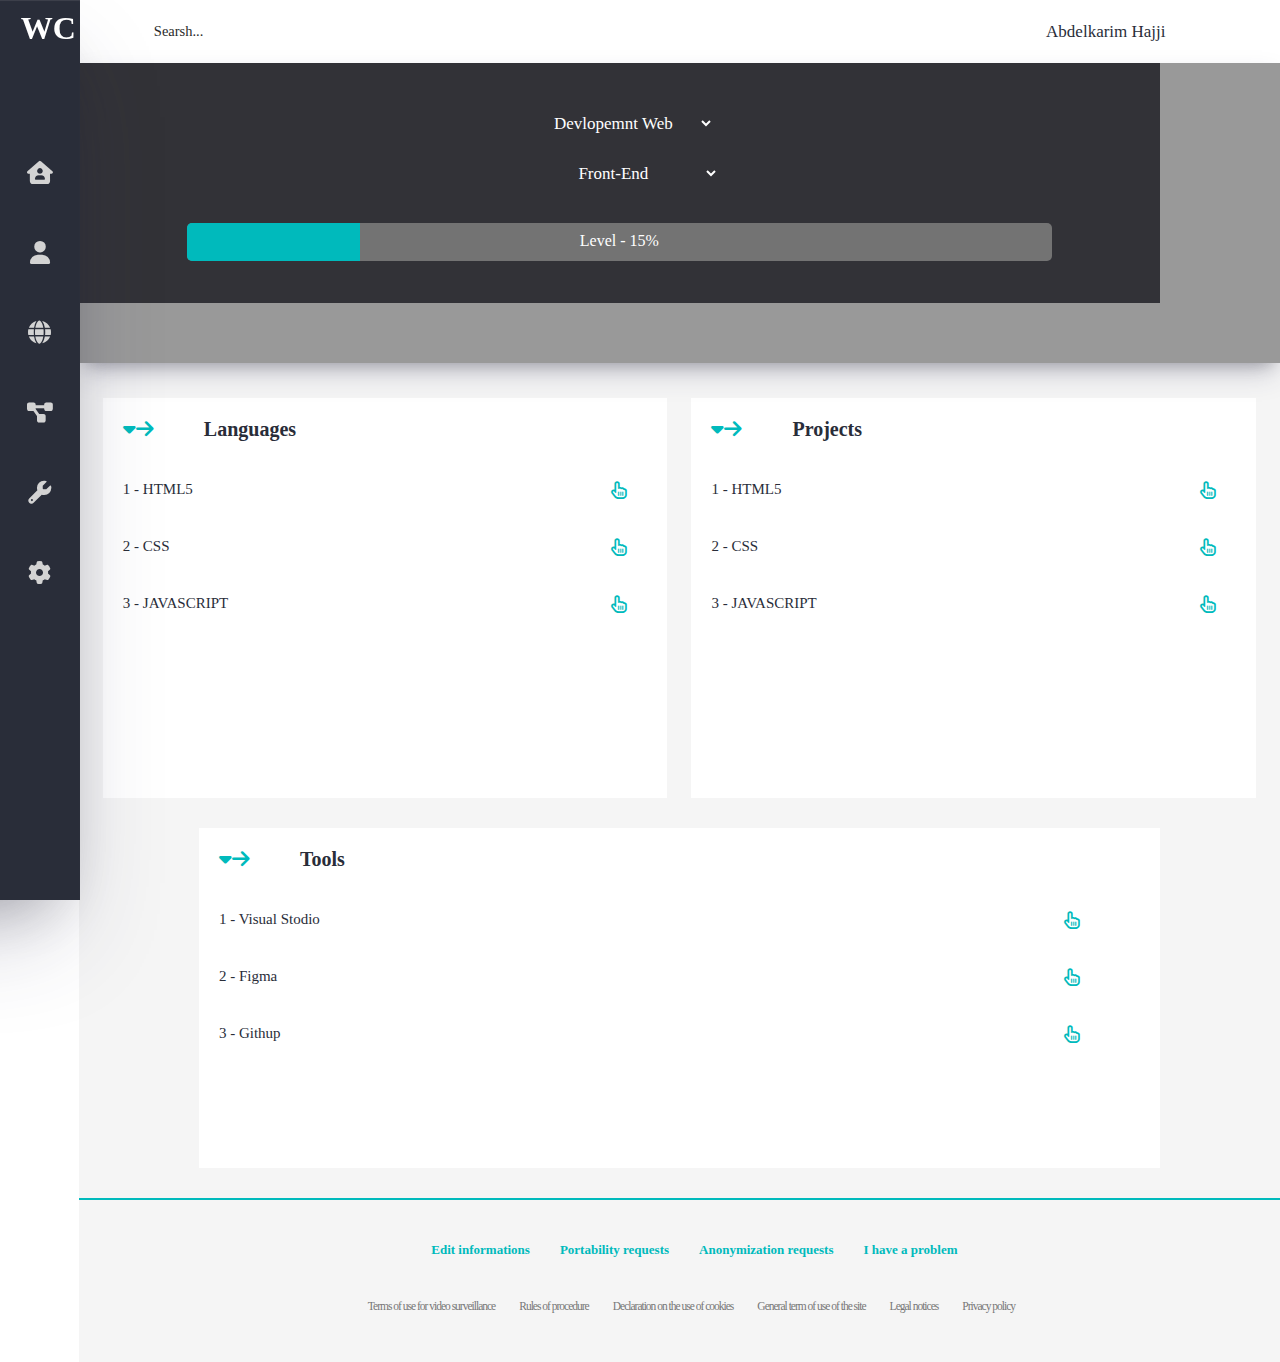
==== commit 9f0bac69: "add link in menu" ====
--- a/index.html
+++ b/index.html
@@ -13,11 +13,117 @@
     <!-- Begin nav1 -->
     <div id="navbar">
         <h1 onclick="burger()">WC</h1>
+        <i class="fa-solid fa-arrow-right arrow" style="display: inline;"></i><p class="name_student">Abdelkarim Hajji</p>
+        <div class="all_menu">
+            <a href="index.html"><div class="item_menu">
+                    <div class="name_item">
+                        <p>Home</p>
+                    </div>
+                    <div class="icon_item" id="icon_item">
+                        <i class="fa-solid fa-house-user"></i>
+                    </div>
+                </div></a>
+                <div class="item_menu">
+                    <div class="name_item">
+                        <p>Profile</p>
+                    </div>
+                    <div class="icon_item" id="icon_item">
+                        <i class="fa-solid fa-user"></i>
+                    </div>
+                </div>
+                <a href="languges.html"><div class="item_menu">
+                    <div class="name_item">
+                        <p>Languages</p>
+                    </div>
+                    <div class="icon_item" id="icon_item">
+                        <i class="fa-solid fa-globe"></i>
+                    </div>
+                </div></a>
+                <div class="item_menu">
+                    <div class="name_item">
+                        <p>Projects</p>
+                    </div>
+                    <div class="icon_item" id="icon_item">
+                        <i class="fa-solid fa-diagram-project"></i>
+                    </div>
+                </div>
+                <div class="item_menu">
+                    <div class="name_item">
+                        <p>Tools</p>
+                    </div>
+                    <div class="icon_item" id="icon_item">
+                        <i class="fa-solid fa-wrench"></i>
+                    </div>
+                </div>
+                <div class="item_menu">
+                    <div class="name_item">
+                        <p>Settings</p>
+                    </div>
+                    <div class="icon_item" id="icon_item">
+                        <i class="fa-solid fa-gear"></i>
+                    </div>
+                </div>
+        </div>
     </div>
     <!-- finish nav 1 -->
     <!-- Begin nav 2 -->
     <div id="navbar_2">
         <img src="IMAGES/close.ico" alt="" srcset=""onclick="burger_2()">
+        <div class="all_menu">
+            <div class="item_menu_student">
+                <div class="name_item_student">
+                    <i class="fa-solid fa-arrow-right arrow" style="display: inline;"></i><p class="name_student">Abdelkarim Hajji</p>
+                </div>
+            </div>
+            <a href="index.html"><div class="item_menu">
+                <div class="name_item">
+                    <p>Home</p>
+                </div>
+                <div class="icon_item" id="icon_item">
+                    <i class="fa-solid fa-house-user"></i>
+                </div>
+            </div></a>
+            <div class="item_menu">
+                <div class="name_item">
+                    <p>Profile</p>
+                </div>
+                <div class="icon_item" id="icon_item">
+                    <i class="fa-solid fa-user"></i>
+                </div>
+            </div>
+            <a href="languges.html"><div class="item_menu">
+                <div class="name_item">
+                    <p>Languages</p>
+                </div>
+                <div class="icon_item" id="icon_item">
+                    <i class="fa-solid fa-globe"></i>
+                </div>
+            </div></a>
+            <div class="item_menu">
+                <div class="name_item">
+                    <p>Projects</p>
+                </div>
+                <div class="icon_item" id="icon_item">
+                    <i class="fa-solid fa-diagram-project"></i>
+                </div>
+            </div>
+            <div class="item_menu">
+                <div class="name_item">
+                    <p>Tools</p>
+                </div>
+                <div class="icon_item" id="icon_item">
+                    <i class="fa-solid fa-wrench"></i>
+                </div>
+            </div>
+            <div class="item_menu">
+                <div class="name_item">
+                    <p>Settings</p>
+                </div>
+                <div class="icon_item" id="icon_item">
+                    <i class="fa-solid fa-gear"></i>
+                </div>
+            </div>
+    </div>
     </div>
     <!-- finish nav 2 -->
 
@@ -64,7 +170,7 @@
                 <div class="flex_1_Established">
                     <div class="languges">
                         <div class="title_langauges">
-                            <i class="fa-solid fa-arrow-right" style="display: inline;"></i><p style="display: inline;">Languages</p>
+                            <i class="fa-solid fa-caret-down caret"></i><i class="fa-solid fa-arrow-right"></i><p style="display: inline;">Languages</p>
                         </div>
                         <div class="names_languages">
                             <p><i class="fa-regular fa-hand-pointer"></i><span>1 - </span>HTML5</p>
@@ -74,7 +180,7 @@
                     </div>
                     <div class="projects">
                         <div class="title_projects">
-                            <i class="fa-solid fa-arrow-right" style="display: inline;"></i><p style="display: inline;">Projects</p>
+                            <i class="fa-solid fa-caret-down caret"></i><i class="fa-solid fa-arrow-right"></i><p style="display: inline;">Projects</p>
                         </div>
                         <div class="names_projects">
                             <p><i class="fa-regular fa-hand-pointer"></i><span>1 - </span>HTML5</p>
@@ -87,7 +193,7 @@
                     <div class="contain_tools">
                         <div class="tools">
                             <div class="title_tools">
-                                <i class="fa-solid fa-arrow-right" style="display: inline;"></i><p style="display: inline;">Tools</p>
+                                <i class="fa-solid fa-caret-down caret"></i><i class="fa-solid fa-arrow-right"></i><p style="display: inline;">Tools</p>
                             </div>
                             <div class="names_projects">
                                 <p><i class="fa-regular fa-hand-pointer"></i><span>1 - </span>Visual Stodio</p>
@@ -97,11 +203,33 @@
                         </div>
                     </div>
             </div>
+            <!-- footer -->
+            <div class="all_footer">
+                <div class="footer">
+                    <div class="names_footer_1">
+                        <p>Edit informations</p>
+                        <p>Portability requests</p>
+                        <p class="p_1">Anonymization requests</p>
+                    </div>
+                    <div class="names_footer_2">
+                        <p class="p_2">Anonymization requests</p>
+                        <p>I have a problem</p>
+                    </div>
+                </div>
+                <div class="last_footer">
+                    <p>Terms of use for video surveillance</p>
+                    <p>Rules of procedure</p>
+                    <p>Declaration on the use of cookies</p>
+                    <p>General term of use of the site</p>
+                    <p>Legal notices</p>
+                    <p>Privacy policy</p>
+                </div>
+            </div>
             <!-- finish container_level -->
         </div>
         <!-- finish container -->
     </div>
     <!-- finish all_container -->
-    <script src="JS/main_profile.js"></script>
+    <script src="JS/index.js"></script>
 </body>
 </html>--- a/STYLE/index.css
+++ b/STYLE/index.css
@@ -75,8 +75,14 @@
 font-size: 14.5px; 
 color: #2A2A2A;
 }
+a:-webkit-any-link {
+    color: -webkit-link;
+    cursor: pointer;
+    text-decoration: none;
+}
 *
 {
+    text-decoration: none !important ;
     margin: 0;
     padding: 0;
 }
@@ -95,16 +101,17 @@
 }
 #navbar
 {
-    width: 280px;
+    width: 320px;
     height: 100%;
     background-color:#292d39;
     position: absolute;
-    left:-200px;
+    left:-240px;
     display: block;
     z-index: 5;
     position: fixed;
     box-shadow: rgba(255, 255, 255, 0.1) 0px 1px 1px 0px inset, rgba(50, 50, 93, 0.25) 0px 50px 100px -20px, rgba(0, 0, 0, 0.3) 0px 30px 60px -30px;
 }
+
 h1
 {
     font-family: "FiraCode";
@@ -112,7 +119,71 @@
     color: #ffffff;
     cursor: pointer;
     margin-top: 3%;
-    margin-left: 79%;
+    margin-left: 81.5%;
+}
+#navbar .name_student
+{
+    color: #ffffff;
+    font-family: "FiraCode";
+    font-size: large;
+    padding: 25px;
+    padding-top: 40px;
+    display: inline-block;
+    cursor: pointer;
+}
+#navbar .arrow
+{
+    color: #ffffff;
+    font-size: large;
+    margin-left: 8px;
+    cursor: pointer;
+}
+.all_menu
+{
+    width: 100%;
+    height: auto;
+}
+
+.item_menu
+{
+    box-sizing: border-box;
+    padding-left: 25px;
+    height: 80px;
+    text-decoration: none!important;
+    cursor: pointer;
+    position: relative;
+    display: flex;
+}
+.item_menu:hover
+{
+    background-color:#202026;
+}
+.item_menu p
+{
+    font-family: "FiraCode";
+    font-size: 16.5px;
+    color: #ffffff;
+    display: inline-block;
+    text-decoration: none !important;
+}
+.name_item
+{
+    width: 80%;
+    display: flex;
+    align-items: center;
+}
+.icon_item
+{
+    width: 30%;
+    /* height: 50px; */
+    display: flex;
+    justify-content: center;
+    align-items: center;
+}
+.icon_item i
+{
+    color: #d3d3d3;
+    font-size: 23px;
 }
 #navbar_2
 {
@@ -168,19 +239,24 @@
 {
     background-color: #ffffff;
     width: 15%;
-    text-align: center;
-    padding: 1.1em;
     font-family: "FiraCode";
     font-size: 17px;
     font-weight:lighter;
+    text-align: center;
     color: #292d39;
     cursor: pointer;
+    display: flex;
+    justify-content: center;
+    align-items: center;
 }
 .nav_empty_3
 {
     background-color: #ffffff;
     width: 7%;
     cursor: pointer;
+    display: flex;
+    justify-content: center;
+    align-items: center;
 }
 .nav_empty_3 img
 {
@@ -188,7 +264,6 @@
     margin-left: auto;
     margin-right: auto;
     border-radius: 50%;
-    margin-top: 14%;
     width: 40px;
 }
 /* finish style nav emty */
@@ -198,13 +273,13 @@
 {
     width: 100%;
     height:300px;
-    /* background-color: #292d39; */
     background-image:linear-gradient(90deg, rgb(0, 0, 0, 0.4), rgb(0, 0, 0,0.4)), url(../IMAGES/binary_level.jpg);
     background-repeat: no-repeat;
     background-size:cover;
     position: relative;
     box-sizing: border-box;
     overflow: hidden;
+    box-shadow: rgba(50, 50, 93, 0.25) 0px 13px 27px -5px, rgba(0, 0, 0, 0.3) 0px 8px 16px -8px;
 }
 .level
 {
@@ -223,14 +298,15 @@
     height: 50px;
     margin: 0 auto;
     margin-top: 35px;
+    display: flex;
+    justify-content: center;
+    align-items: center;
     
 }
 .name_progress select
 {
-    /* width: 20vw; */
     height: 5vh;
     display: block;
-    margin: 0 auto;
     text-align: center;
     background-color: transparent;
     color: white;
@@ -264,13 +340,15 @@
     width: 80%;
     height: 50px;
     margin: 0 auto;
+    display: flex;
+    justify-content: center;
+    align-items: center;
 }
 .name_specific select
 {
     width: 200px;
     height: 5vh;
     display: block;
-    margin: 0 auto;
     text-align: center;
     background-color: transparent;
     color: white;
@@ -345,7 +423,7 @@
 .all_Established
 {
     width: 100%;
-    height: 1000px;
+    height: auto;
     background-color: #f5f5f5;
 }
 .flex_1_Established
@@ -513,6 +591,80 @@
     color:rgb(0, 186, 188);
 }
 /* Finish all_Established */
+
+/* Begin make footer */
+.all_footer
+{
+    background-color:#f5f5f5 ;
+    border-top: 2px solid rgb(0, 186, 188);
+    width: 100%;
+}
+.footer
+{
+    width: 100%;
+    color: rgb(0, 186, 188);
+    display: flex;
+    justify-content: center;
+    align-items: center;
+    height: 100px;
+}
+.names_footer_1
+{
+    display: flex;
+    justify-content: center;
+    align-items: center;
+}
+.names_footer_2
+{
+    display: flex;
+    justify-content: center;
+    align-items: center;
+}
+.p_2
+{
+    display: none;
+}
+.footer p
+{
+    font-family: "FiraCode";
+    font-weight: bold;
+    font-size: 13px;
+    margin-left: 30px;
+    cursor: pointer;
+    transition: 0.4s;
+    text-align: center;
+}
+.footer p:hover
+{
+    text-decoration-line: underline !important;
+    color: rgb(3, 105, 107);
+}
+.last_footer
+{
+    display: flex;
+    justify-content: center;
+    align-items: center;
+    padding-bottom: 50px;
+    width: 100%;
+    margin: 0 auto;
+}
+.last_footer p
+{
+    font-family: "FiraCode";
+    font-weight: normal;
+    color: #777777;
+    font-size: 11.5px;
+    margin-left: 2%;
+    letter-spacing: -1px;
+    cursor: pointer;
+    text-align: center;
+    transition: 0.4s;
+}
+.last_footer p:hover
+{
+    text-decoration-line: underline !important;
+    color: #505050;
+}
     @media  (max-width: 767px)
     {
         .profile_student
@@ -523,6 +675,9 @@
             height: 200px;
             margin: 0 auto;
             margin-top: 2vh;
+            display: flex;
+            justify-content: center;
+            align-items: center;
         }
         .profile_student img
         {
@@ -536,6 +691,7 @@
             padding: 40px;
             position: relative;
             background-color: #292d39;
+            box-sizing: border-box;
             cursor: pointer;
         }
         .nav_empty_0 h2
@@ -597,7 +753,39 @@
             cursor: pointer;
             display: block;
         }
+        .all_menu
+        {
+            margin-top: 100px;
+        }
+        .item_menu_student
+        {
+            /* background-color: white; */
+            height: 60px;
+            display: flex;
+            align-items: center;
+        }
+        .name_item_student i
+        {
+            color: #ffffff;
+            margin-left: 20px;
+            cursor: pointer;
+        }
+        .name_item_student p
+        {
+            display: inline-block;
+            font-family: "FiraCode";
+            color: white;
+            margin-left: 10px;
+            cursor: pointer;
+            font-size: 18px;
+        }
         /* Begin responcive Established */
+        .all_Established
+        {
+            width: 100%;
+            height: auto;
+            background-color: #f5f5f5;
+        }
         .flex_1_Established
         {
             width: 100%;
@@ -620,12 +808,59 @@
             background-color: #ffffff;
             margin-top: 40px;
             width: 90%;
+            height: 400px;
+            margin-left: 0%;
         }
         .tools
         {
             width: 90%;
             height: 340px;
             background-color: white;
+        }
+    }
+    @media  (max-width: 582px)
+    {
+        .footer
+        {
+            flex-direction: column;
+            width: 70%;
+            margin: 0 auto;
+        }
+        .names_footer_1
+        {
+            padding-top: 25px;
+            margin-left: -25px;
+        }
+        .names_footer_2
+        {
+            padding-top: 30px;
+            margin-left: -25px;
+        }
+        .last_footer
+        {
+            display: flex;
+            flex-direction: column;
+            justify-content: center;
+            align-items: center;
+            padding-top: 20px;
+            padding-bottom: 20px;
+            width: 80%;
+            /* padding-right: 30px; */
+            box-sizing: border-box;
+            margin: 0 auto;
+        }
+        .last_footer p
+        {
+            font-family: "FiraCode";
+            font-weight: normal;
+            color: #777777;
+            font-size: 11.5px;
+            margin-left: 0px;
+            letter-spacing: -1px;
+            cursor: pointer;
+            text-align: center;
+            transition: 0.4s;
+            line-height: 25px;
         }
     }
     @media  (max-width: 282px)
@@ -651,4 +886,27 @@
         {
             width: 282px;
         }
+        .names_footer_1
+        {
+            padding-top: 45px;
+            margin-left: -25px;
+        }
+        .names_footer_2
+        {
+            padding-top: 30px;
+            margin-left: -45px;
+            padding-bottom: 35px;
+        }
+        .p_1
+        {
+            display: none;
+        }
+        .p_2
+        {
+            display: block;
+        }
+        .last_footer
+        {
+            padding-bottom: 30px;
+        }
     }